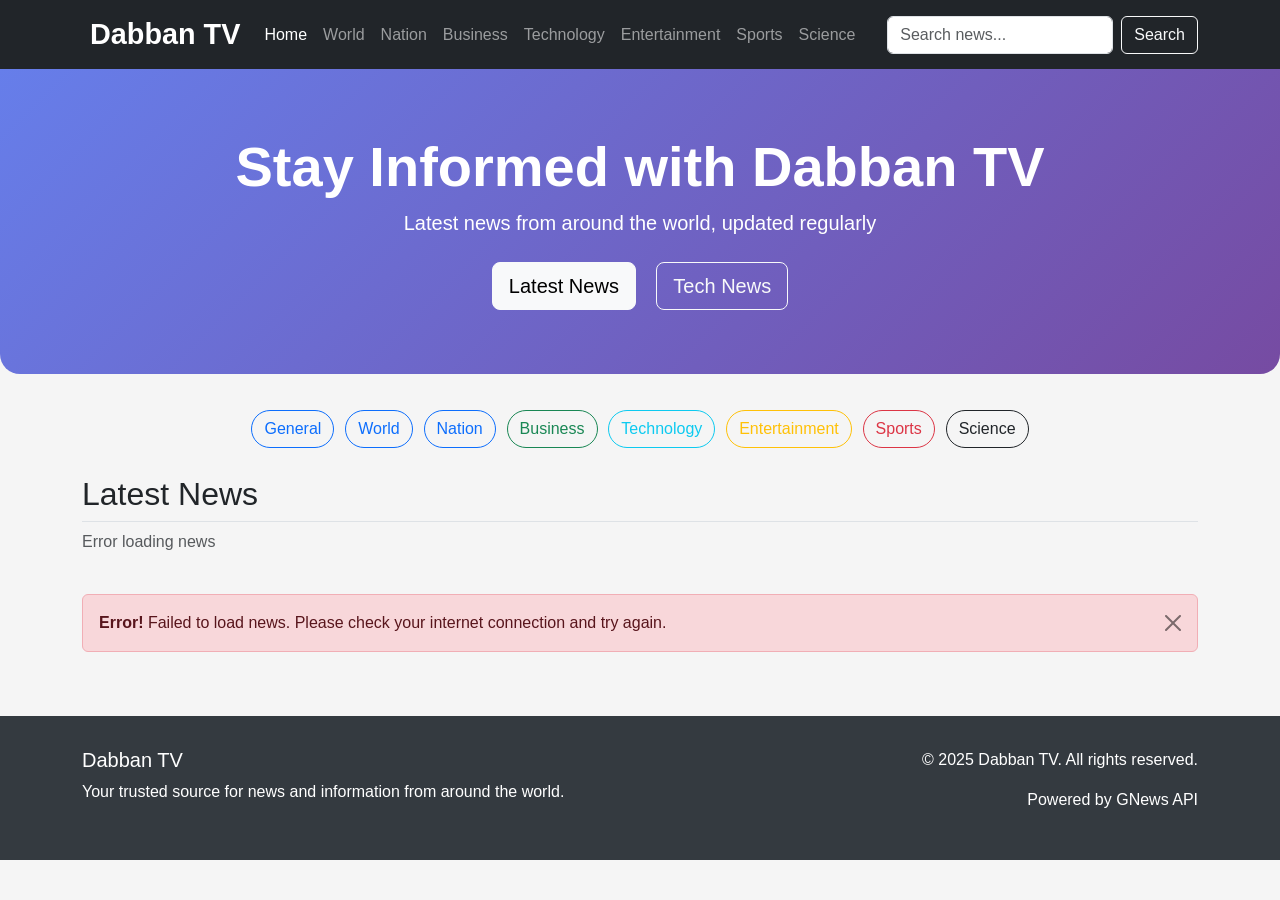
==== index.html @ dbf7e57e "index.html" ====
<!DOCTYPE html>
<html lang="en">
<head>
    <meta charset="UTF-8">
    <meta name="viewport" content="width=device-width, initial-scale=1.0">
    <title>Dabban TV - News Portal</title>
    <!-- Bootstrap 5 CSS -->
    <link href="https://cdn.jsdelivr.net/npm/bootstrap@5.3.0/dist/css/bootstrap.min.css" rel="stylesheet">
    <style>
        :root {
            --primary-color: #007bff;
            --secondary-color: #6c757d;
            --dark-color: #343a40;
            --light-color: #f8f9fa;
        }
        
        body {
            font-family: 'Segoe UI', Tahoma, Geneva, Verdana, sans-serif;
            background-color: #f5f5f5;
        }
        
        .navbar-brand {
            font-weight: bold;
            font-size: 1.8rem;
            color: #fff !important;
        }
        
        .hero-banner {
            background: linear-gradient(135deg, #667eea 0%, #764ba2 100%);
            color: white;
            padding: 4rem 0;
            margin-bottom: 2rem;
            border-radius: 0 0 20px 20px;
        }
        
        .news-card {
            transition: transform 0.3s, box-shadow 0.3s;
            border: none;
            border-radius: 10px;
            overflow: hidden;
            height: 100%;
        }
        
        .news-card:hover {
            transform: translateY(-5px);
            box-shadow: 0 10px 20px rgba(0,0,0,0.1);
        }
        
        .card-img-top {
            height: 200px;
            object-fit: cover;
        }
        
        .category-btn {
            margin: 0.2rem;
            border-radius: 20px;
        }
        
        .footer {
            background: var(--dark-color);
            color: white;
            padding: 2rem 0;
            margin-top: 3rem;
        }
        
        .loading-spinner {
            display: none;
        }
        
        .error-alert {
            display: none;
        }
        
        .search-box {
            max-width: 400px;
        }
        
        @media (max-width: 768px) {
            .hero-banner {
                padding: 2rem 0;
            }
            
            .search-box {
                max-width: 100%;
            }
        }
    </style>
</head>
<body>
    <!-- Navigation -->
    <nav class="navbar navbar-expand-lg navbar-dark bg-dark sticky-top">
        <div class="container">
            <a class="navbar-brand" href="#">
                <i class="bi bi-newspaper me-2"></i>Dabban TV
            </a>
            <button class="navbar-toggler" type="button" data-bs-toggle="collapse" data-bs-target="#navbarNav">
                <span class="navbar-toggler-icon"></span>
            </button>
            <div class="collapse navbar-collapse" id="navbarNav">
                <ul class="navbar-nav me-auto">
                    <li class="nav-item"><a class="nav-link active category-link" href="#" data-category="general">Home</a></li>
                    <li class="nav-item"><a class="nav-link category-link" href="#" data-category="world">World</a></li>
                    <li class="nav-item"><a class="nav-link category-link" href="#" data-category="nation">Nation</a></li>
                    <li class="nav-item"><a class="nav-link category-link" href="#" data-category="business">Business</a></li>
                    <li class="nav-item"><a class="nav-link category-link" href="#" data-category="technology">Technology</a></li>
                    <li class="nav-item"><a class="nav-link category-link" href="#" data-category="entertainment">Entertainment</a></li>
                    <li class="nav-item"><a class="nav-link category-link" href="#" data-category="sports">Sports</a></li>
                    <li class="nav-item"><a class="nav-link category-link" href="#" data-category="science">Science</a></li>
                </ul>
                <div class="d-flex search-box">
                    <input type="text" class="form-control me-2" id="searchInput" placeholder="Search news...">
                    <button class="btn btn-outline-light" id="searchBtn">Search</button>
                </div>
            </div>
        </div>
    </nav>

    <!-- Hero Banner -->
    <div class="hero-banner">
        <div class="container text-center">
            <h1 class="display-4 fw-bold">Stay Informed with Dabban TV</h1>
            <p class="lead">Latest news from around the world, updated regularly</p>
            <div class="mt-4">
                <button class="btn btn-light btn-lg mx-2 category-link" data-category="general">Latest News</button>
                <button class="btn btn-outline-light btn-lg mx-2 category-link" data-category="technology">Tech News</button>
            </div>
        </div>
    </div>

    <!-- Main Content -->
    <main class="container">
        <!-- Category Buttons -->
        <div class="my-4 text-center">
            <button class="btn btn-outline-primary category-btn category-link" data-category="general">General</button>
            <button class="btn btn-outline-primary category-btn category-link" data-category="world">World</button>
            <button class="btn btn-outline-primary category-btn category-link" data-category="nation">Nation</button>
            <button class="btn btn-outline-success category-btn category-link" data-category="business">Business</button>
            <button class="btn btn-outline-info category-btn category-link" data-category="technology">Technology</button>
            <button class="btn btn-outline-warning category-btn category-link" data-category="entertainment">Entertainment</button>
            <button class="btn btn-outline-danger category-btn category-link" data-category="sports">Sports</button>
            <button class="btn btn-outline-dark category-btn category-link" data-category="science">Science</button>
        </div>

        <!-- Current Category Title -->
        <div class="row mb-4">
            <div class="col">
                <h2 id="currentCategory" class="border-bottom pb-2">Latest News</h2>
                <p id="newsCount" class="text-muted">Loading news...</p>
            </div>
        </div>

        <!-- Loading Spinner -->
        <div id="loadingSpinner" class="text-center my-5">
            <div class="spinner-border text-primary" style="width: 3rem; height: 3rem;" role="status">
                <span class="visually-hidden">Loading...</span>
            </div>
            <p class="mt-2">Fetching latest news...</p>
        </div>

        <!-- Error Alert -->
        <div id="errorAlert" class="alert alert-danger alert-dismissible fade show d-none" role="alert">
            <strong>Error!</strong> <span id="errorMessage">Failed to load news. Please try again later.</span>
            <button type="button" class="btn-close" data-bs-dismiss="alert"></button>
        </div>

        <!-- News Articles Container -->
        <div id="newsContainer" class="row">
            <!-- News cards will be dynamically inserted here -->
        </div>

        <!-- No Results Message -->
        <div id="noResults" class="text-center my-5 d-none">
            <div class="alert alert-warning">
                <h4>No news articles found</h4>
                <p>Try a different category or search term</p>
            </div>
        </div>
    </main>

    <!-- Footer -->
    <footer class="footer">
        <div class="container">
            <div class="row">
                <div class="col-md-6">
                    <h5>Dabban TV</h5>
                    <p>Your trusted source for news and information from around the world.</p>
                </div>
                <div class="col-md-6 text-end">
                    <p>&copy; 2025 Dabban TV. All rights reserved.</p>
                    <p>Powered by GNews API</p>
                </div>
            </div>
        </div>
    </footer>

    <!-- JavaScript -->
    <script src="https://cdn.jsdelivr.net/npm/bootstrap@5.3.0/dist/js/bootstrap.bundle.min.js"></script>
    <script>
        // Get a FREE API key from https://gnews.io/ (100 requests per day free)
        // Replace with your own GNews API key
        const GNEWS_API_KEY = "17f0dc6bda230c29918be66bd7c80ac2"; // This is a sample key - get your own from gnews.io
        
        // API Configuration
        const API_CONFIG = {
            baseUrl: 'https://gnews.io/api/v4',
            endpoints: {
                topHeadlines: '/top-headlines',
                search: '/search'
            }
        };

        // DOM Elements
        const newsContainer = document.getElementById('newsContainer');
        const loadingSpinner = document.getElementById('loadingSpinner');
        const errorAlert = document.getElementById('errorAlert');
        const errorMessage = document.getElementById('errorMessage');
        const noResults = document.getElementById('noResults');
        const currentCategory = document.getElementById('currentCategory');
        const newsCount = document.getElementById('newsCount');
        const searchInput = document.getElementById('searchInput');
        const searchBtn = document.getElementById('searchBtn');
        
        // Current state
        let currentCategoryType = 'general';
        let currentSearchTerm = '';

        // Initialize the app
        document.addEventListener('DOMContentLoaded', function() {
            // Load initial news
            fetchNews('general', 'Latest News');
            
            // Setup category buttons
            document.querySelectorAll('.category-link').forEach(link => {
                link.addEventListener('click', function(e) {
                    e.preventDefault();
                    const category = this.getAttribute('data-category');
                    const categoryName = this.textContent;
                    
                    // Update active state
                    document.querySelectorAll('.category-link').forEach(l => l.classList.remove('active'));
                    this.classList.add('active');
                    
                    // Fetch news for category
                    fetchNews(category, categoryName + ' News');
                    currentCategoryType = category;
                    currentSearchTerm = '';
                    searchInput.value = '';
                });
            });
            
            // Setup search
            searchBtn.addEventListener('click', performSearch);
            searchInput.addEventListener('keypress', function(e) {
                if (e.key === 'Enter') {
                    performSearch();
                }
            });
        });

        // Fetch news from GNews API
        async function fetchNews(category, categoryDisplayName) {
            try {
                // Show loading, hide previous content
                showLoading();
                hideError();
                hideNoResults();
                clearNewsContainer();
                
                // Update UI
                currentCategory.textContent = categoryDisplayName;
                newsCount.textContent = 'Loading...';
                
                // Build API URL
                let apiUrl = '';
                if (currentSearchTerm) {
                    // Search mode
                    apiUrl = `${API_CONFIG.baseUrl}${API_CONFIG.endpoints.search}?q=${encodeURIComponent(currentSearchTerm)}&lang=en&max=20&apikey=${GNEWS_API_KEY}`;
                } else {
                    // Category mode
                    apiUrl = `${API_CONFIG.baseUrl}${API_CONFIG.endpoints.topHeadlines}?category=${category}&lang=en&max=20&apikey=${GNEWS_API_KEY}`;
                }
                
                console.log('Fetching from:', apiUrl);
                
                // Fetch data
                const response = await fetch(apiUrl);
                
                if (!response.ok) {
                    throw new Error(`HTTP error! Status: ${response.status}`);
                }
                
                const data = await response.json();
                
                // Hide loading
                hideLoading();
                
                // Check if we have articles
                if (data.articles && data.articles.length > 0) {
                    displayNews(data.articles);
                    newsCount.textContent = `Showing ${data.articles.length} news articles`;
                } else {
                    showNoResults();
                    newsCount.textContent = 'No articles found';
                }
                
            } catch (error) {
                console.error('Error fetching news:', error);
                hideLoading();
                showError('Failed to load news. Please check your internet connection and try again.');
                newsCount.textContent = 'Error loading news';
            }
        }

        // Display news articles
        function displayNews(articles) {
            clearNewsContainer();
            
            articles.forEach(article => {
                const articleCard = createNewsCard(article);
                newsContainer.appendChild(articleCard);
            });
        }

        // Create a news card element
        function createNewsCard(article) {
            // Create column
            const col = document.createElement('div');
            col.className = 'col-md-6 col-lg-4 mb-4';
            
            // Format date
            const publishedDate = article.publishedAt ? 
                new Date(article.publishedAt).toLocaleDateString('en-US', {
                    year: 'numeric',
                    month: 'short',
                    day: 'numeric',
                    hour: '2-digit',
                    minute: '2-digit'
                }) : 
                'Date not available';
            
            // Create card HTML
            col.innerHTML = `
                <div class="card news-card h-100">
                    ${article.image ? 
                        `<img src="${article.image}" class="card-img-top" alt="${article.title}" onerror="this.src='https://via.placeholder.com/400x200/cccccc/969696?text=No+Image'">` :
                        `<div class="card-img-top bg-secondary d-flex align-items-center justify-content-center" style="height: 200px;">
                            <span class="text-white">No Image Available</span>
                        </div>`
                    }
                    <div class="card-body d-flex flex-column">
                        <h5 class="card-title">${article.title || 'No Title'}</h5>
                        <p class="card-text flex-grow-1">${article.description || 'No description available.'}</p>
                        <div class="mt-auto">
                            <p class="text-muted"><small>${publishedDate}</small></p>
                            <p class="text-muted"><small>Source: ${article.source?.name || 'Unknown'}</small></p>
                            <a href="${article.url || '#'}" target="_blank" class="btn btn-primary w-100">Read Full Article</a>
                        </div>
                    </div>
                </div>
            `;
            
            return col;
        }

        // Search function
        function performSearch() {
            const searchTerm = searchInput.value.trim();
            
            if (searchTerm) {
                currentSearchTerm = searchTerm;
                currentCategoryType = 'search';
                fetchNews('general', `Search Results: "${searchTerm}"`);
            } else {
                // If search is empty, go back to current category
                currentSearchTerm = '';
                fetchNews(currentCategoryType, getCategoryName(currentCategoryType));
            }
        }

        // Helper function to get category display name
        function getCategoryName(category) {
            const categoryNames = {
                'general': 'Latest News',
                'world': 'World News',
                'nation': 'National News',
                'business': 'Business News',
                'technology': 'Technology News',
                'entertainment': 'Entertainment News',
                'sports': 'Sports News',
                'science': 'Science News'
            };
            
            return categoryNames[category] || category.charAt(0).toUpperCase() + category.slice(1) + ' News';
        }

        // UI Helper Functions
        function showLoading() {
            loadingSpinner.style.display = 'block';
            newsContainer.style.opacity = '0.5';
        }

        function hideLoading() {
            loadingSpinner.style.display = 'none';
            newsContainer.style.opacity = '1';
        }

        function showError(message) {
            errorMessage.textContent = message;
            errorAlert.classList.remove('d-none');
        }

        function hideError() {
            errorAlert.classList.add('d-none');
        }

        function showNoResults() {
            noResults.classList.remove('d-none');
        }

        function hideNoResults() {
            noResults.classList.add('d-none');
        }

        function clearNewsContainer() {
            newsContainer.innerHTML = '';
        }

        // Add image error handling globally
        document.addEventListener('error', function(e) {
            if (e.target.tagName === 'IMG' && e.target.classList.contains('card-img-top')) {
                e.target.src = 'https://via.placeholder.com/400x200/cccccc/969696?text=Image+Not+Available';
            }
        }, true);
    </script>
</body>
</html>
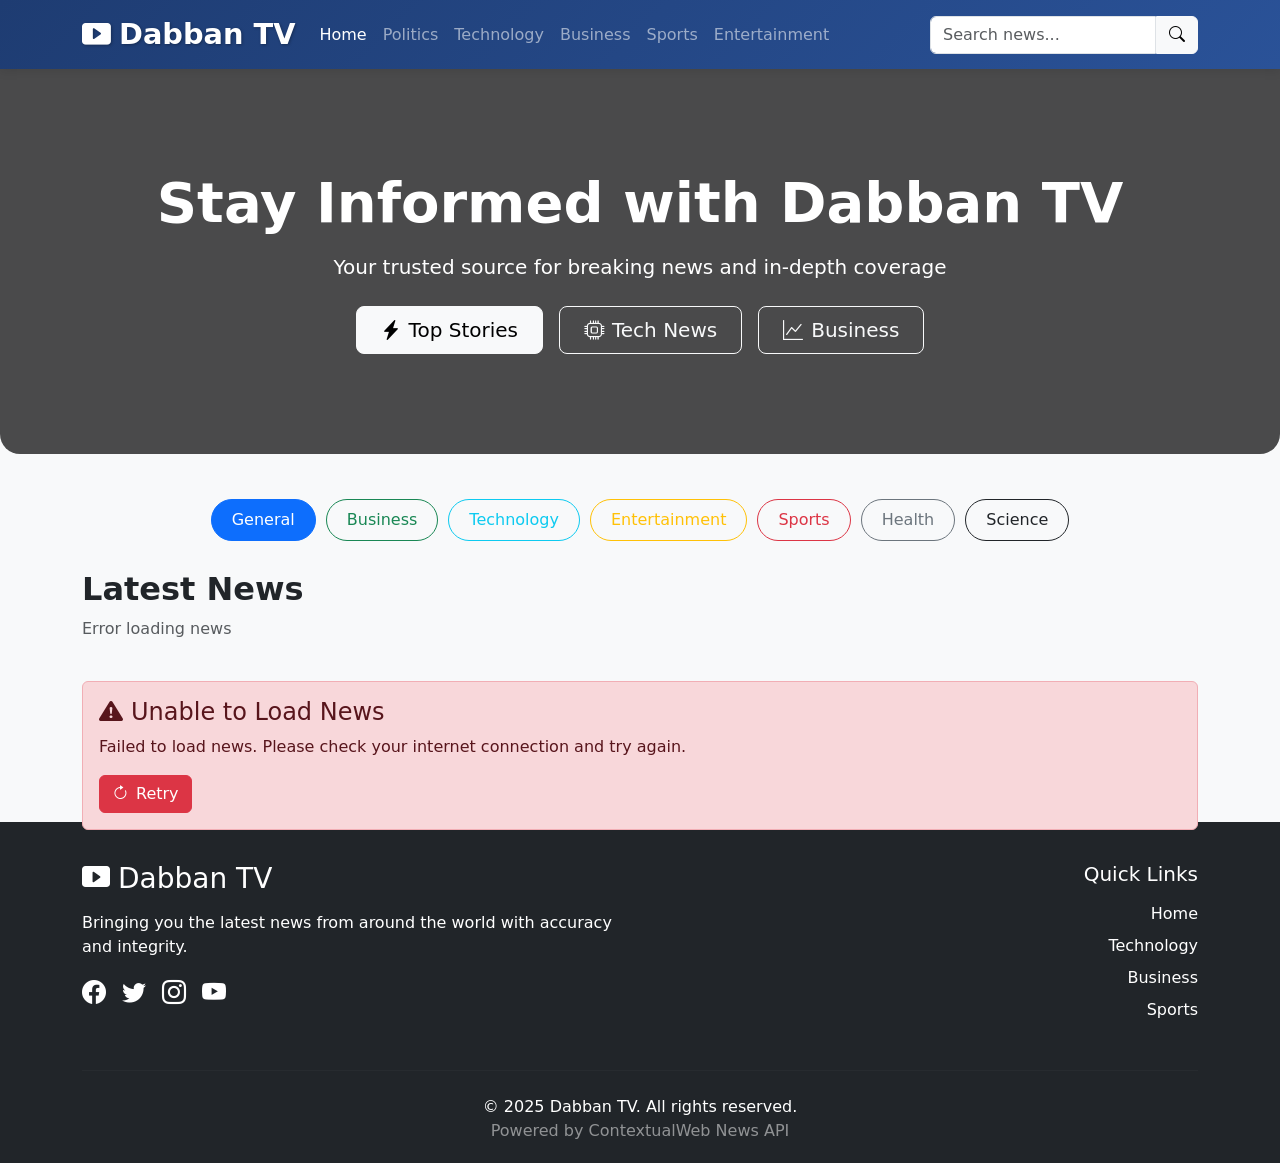
==== commit 8701b4a8: "index.html" ====
--- a/index.html
+++ b/index.html
@@ -6,173 +6,261 @@
     <title>Dabban TV - News Portal</title>
     <!-- Bootstrap 5 CSS -->
     <link href="https://cdn.jsdelivr.net/npm/bootstrap@5.3.0/dist/css/bootstrap.min.css" rel="stylesheet">
+    <!-- Bootstrap Icons -->
+    <link rel="stylesheet" href="https://cdn.jsdelivr.net/npm/bootstrap-icons@1.10.0/font/bootstrap-icons.css">
     <style>
         :root {
-            --primary-color: #007bff;
-            --secondary-color: #6c757d;
-            --dark-color: #343a40;
-            --light-color: #f8f9fa;
+            --primary: #0d6efd;
+            --secondary: #6c757d;
+            --success: #198754;
+            --danger: #dc3545;
+            --warning: #ffc107;
+            --info: #0dcaf0;
         }
         
         body {
-            font-family: 'Segoe UI', Tahoma, Geneva, Verdana, sans-serif;
-            background-color: #f5f5f5;
+            font-family: 'Segoe UI', system-ui, -apple-system, sans-serif;
+            background-color: #f8f9fa;
+            min-height: 100vh;
+            display: flex;
+            flex-direction: column;
+        }
+        
+        .navbar {
+            box-shadow: 0 2px 10px rgba(0,0,0,0.1);
+            background: linear-gradient(135deg, #1e3c72 0%, #2a5298 100%);
         }
         
         .navbar-brand {
-            font-weight: bold;
+            font-weight: 800;
             font-size: 1.8rem;
-            color: #fff !important;
-        }
-        
-        .hero-banner {
-            background: linear-gradient(135deg, #667eea 0%, #764ba2 100%);
+            color: white !important;
+            text-shadow: 1px 1px 3px rgba(0,0,0,0.3);
+        }
+        
+        .hero-section {
+            background: linear-gradient(rgba(0,0,0,0.7), rgba(0,0,0,0.7)), 
+                        url('https://images.unsplash.com/photo-1588681664899-f142ff2dc9b1?ixlib=rb-4.0.3&auto=format&fit=crop&w=1600&q=80');
+            background-size: cover;
+            background-position: center;
             color: white;
-            padding: 4rem 0;
-            margin-bottom: 2rem;
+            padding: 100px 0;
+            margin-bottom: 40px;
             border-radius: 0 0 20px 20px;
         }
         
         .news-card {
-            transition: transform 0.3s, box-shadow 0.3s;
             border: none;
-            border-radius: 10px;
+            border-radius: 12px;
             overflow: hidden;
+            transition: all 0.3s ease;
+            box-shadow: 0 4px 6px rgba(0,0,0,0.1);
             height: 100%;
+            background: white;
         }
         
         .news-card:hover {
-            transform: translateY(-5px);
-            box-shadow: 0 10px 20px rgba(0,0,0,0.1);
+            transform: translateY(-8px);
+            box-shadow: 0 12px 20px rgba(0,0,0,0.15);
+        }
+        
+        .card-img-container {
+            height: 220px;
+            overflow: hidden;
+            background: #f1f3f4;
         }
         
         .card-img-top {
-            height: 200px;
+            width: 100%;
+            height: 100%;
             object-fit: cover;
+            transition: transform 0.5s ease;
+        }
+        
+        .news-card:hover .card-img-top {
+            transform: scale(1.05);
+        }
+        
+        .category-badge {
+            position: absolute;
+            top: 15px;
+            left: 15px;
+            background: var(--primary);
+            color: white;
+            padding: 5px 12px;
+            border-radius: 20px;
+            font-size: 0.8rem;
+            font-weight: 600;
+            z-index: 2;
         }
         
         .category-btn {
-            margin: 0.2rem;
-            border-radius: 20px;
+            border-radius: 25px;
+            padding: 8px 20px;
+            margin: 5px;
+            transition: all 0.3s;
+            font-weight: 500;
+        }
+        
+        .category-btn:hover {
+            transform: translateY(-2px);
+        }
+        
+        .category-btn.active {
+            background: var(--primary) !important;
+            color: white !important;
+            border-color: var(--primary) !important;
+        }
+        
+        .news-source {
+            font-size: 0.85rem;
+            color: var(--secondary);
+            font-weight: 500;
+        }
+        
+        .news-date {
+            font-size: 0.85rem;
+            color: var(--secondary);
+        }
+        
+        .loading-container {
+            min-height: 300px;
+            display: flex;
+            align-items: center;
+            justify-content: center;
         }
         
         .footer {
-            background: var(--dark-color);
+            background: #212529;
             color: white;
-            padding: 2rem 0;
-            margin-top: 3rem;
-        }
-        
-        .loading-spinner {
-            display: none;
-        }
-        
-        .error-alert {
-            display: none;
+            margin-top: auto;
+            padding: 40px 0 20px;
         }
         
         .search-box {
-            max-width: 400px;
+            position: relative;
+        }
+        
+        .search-btn {
+            border-radius: 0 5px 5px 0;
         }
         
         @media (max-width: 768px) {
-            .hero-banner {
-                padding: 2rem 0;
+            .hero-section {
+                padding: 60px 0;
             }
             
-            .search-box {
-                max-width: 100%;
+            .navbar-brand {
+                font-size: 1.5rem;
             }
         }
     </style>
 </head>
 <body>
     <!-- Navigation -->
-    <nav class="navbar navbar-expand-lg navbar-dark bg-dark sticky-top">
+    <nav class="navbar navbar-expand-lg navbar-dark">
         <div class="container">
             <a class="navbar-brand" href="#">
-                <i class="bi bi-newspaper me-2"></i>Dabban TV
+                <i class="bi bi-play-btn-fill me-2"></i>Dabban TV
             </a>
-            <button class="navbar-toggler" type="button" data-bs-toggle="collapse" data-bs-target="#navbarNav">
+            <button class="navbar-toggler" type="button" data-bs-toggle="collapse" data-bs-target="#navbarContent">
                 <span class="navbar-toggler-icon"></span>
             </button>
-            <div class="collapse navbar-collapse" id="navbarNav">
-                <ul class="navbar-nav me-auto">
-                    <li class="nav-item"><a class="nav-link active category-link" href="#" data-category="general">Home</a></li>
-                    <li class="nav-item"><a class="nav-link category-link" href="#" data-category="world">World</a></li>
-                    <li class="nav-item"><a class="nav-link category-link" href="#" data-category="nation">Nation</a></li>
-                    <li class="nav-item"><a class="nav-link category-link" href="#" data-category="business">Business</a></li>
-                    <li class="nav-item"><a class="nav-link category-link" href="#" data-category="technology">Technology</a></li>
-                    <li class="nav-item"><a class="nav-link category-link" href="#" data-category="entertainment">Entertainment</a></li>
-                    <li class="nav-item"><a class="nav-link category-link" href="#" data-category="sports">Sports</a></li>
-                    <li class="nav-item"><a class="nav-link category-link" href="#" data-category="science">Science</a></li>
+            <div class="collapse navbar-collapse" id="navbarContent">
+                <ul class="navbar-nav me-auto mb-2 mb-lg-0">
+                    <li class="nav-item"><a class="nav-link active category-nav" href="#" data-category="general">Home</a></li>
+                    <li class="nav-item"><a class="nav-link category-nav" href="#" data-category="politics">Politics</a></li>
+                    <li class="nav-item"><a class="nav-link category-nav" href="#" data-category="technology">Technology</a></li>
+                    <li class="nav-item"><a class="nav-link category-nav" href="#" data-category="business">Business</a></li>
+                    <li class="nav-item"><a class="nav-link category-nav" href="#" data-category="sports">Sports</a></li>
+                    <li class="nav-item"><a class="nav-link category-nav" href="#" data-category="entertainment">Entertainment</a></li>
                 </ul>
                 <div class="d-flex search-box">
-                    <input type="text" class="form-control me-2" id="searchInput" placeholder="Search news...">
-                    <button class="btn btn-outline-light" id="searchBtn">Search</button>
+                    <input type="text" class="form-control rounded-0 rounded-start" id="searchInput" placeholder="Search news...">
+                    <button class="btn btn-light rounded-0 rounded-end" id="searchBtn">
+                        <i class="bi bi-search"></i>
+                    </button>
                 </div>
             </div>
         </div>
     </nav>
 
-    <!-- Hero Banner -->
-    <div class="hero-banner">
+    <!-- Hero Section -->
+    <div class="hero-section">
         <div class="container text-center">
-            <h1 class="display-4 fw-bold">Stay Informed with Dabban TV</h1>
-            <p class="lead">Latest news from around the world, updated regularly</p>
-            <div class="mt-4">
-                <button class="btn btn-light btn-lg mx-2 category-link" data-category="general">Latest News</button>
-                <button class="btn btn-outline-light btn-lg mx-2 category-link" data-category="technology">Tech News</button>
+            <h1 class="display-4 fw-bold mb-3">Stay Informed with Dabban TV</h1>
+            <p class="lead mb-4">Your trusted source for breaking news and in-depth coverage</p>
+            <div class="d-flex flex-wrap justify-content-center gap-3">
+                <button class="btn btn-light btn-lg px-4 category-nav" data-category="general">
+                    <i class="bi bi-lightning-charge-fill me-2"></i>Top Stories
+                </button>
+                <button class="btn btn-outline-light btn-lg px-4 category-nav" data-category="technology">
+                    <i class="bi bi-cpu me-2"></i>Tech News
+                </button>
+                <button class="btn btn-outline-light btn-lg px-4 category-nav" data-category="business">
+                    <i class="bi bi-graph-up me-2"></i>Business
+                </button>
             </div>
         </div>
     </div>
 
     <!-- Main Content -->
-    <main class="container">
-        <!-- Category Buttons -->
-        <div class="my-4 text-center">
-            <button class="btn btn-outline-primary category-btn category-link" data-category="general">General</button>
-            <button class="btn btn-outline-primary category-btn category-link" data-category="world">World</button>
-            <button class="btn btn-outline-primary category-btn category-link" data-category="nation">Nation</button>
-            <button class="btn btn-outline-success category-btn category-link" data-category="business">Business</button>
-            <button class="btn btn-outline-info category-btn category-link" data-category="technology">Technology</button>
-            <button class="btn btn-outline-warning category-btn category-link" data-category="entertainment">Entertainment</button>
-            <button class="btn btn-outline-danger category-btn category-link" data-category="sports">Sports</button>
-            <button class="btn btn-outline-dark category-btn category-link" data-category="science">Science</button>
-        </div>
-
-        <!-- Current Category Title -->
+    <main class="container flex-grow-1">
+        <!-- Category Filter -->
         <div class="row mb-4">
-            <div class="col">
-                <h2 id="currentCategory" class="border-bottom pb-2">Latest News</h2>
-                <p id="newsCount" class="text-muted">Loading news...</p>
-            </div>
-        </div>
-
-        <!-- Loading Spinner -->
-        <div id="loadingSpinner" class="text-center my-5">
-            <div class="spinner-border text-primary" style="width: 3rem; height: 3rem;" role="status">
-                <span class="visually-hidden">Loading...</span>
-            </div>
-            <p class="mt-2">Fetching latest news...</p>
-        </div>
-
-        <!-- Error Alert -->
-        <div id="errorAlert" class="alert alert-danger alert-dismissible fade show d-none" role="alert">
-            <strong>Error!</strong> <span id="errorMessage">Failed to load news. Please try again later.</span>
-            <button type="button" class="btn-close" data-bs-dismiss="alert"></button>
-        </div>
-
-        <!-- News Articles Container -->
-        <div id="newsContainer" class="row">
-            <!-- News cards will be dynamically inserted here -->
-        </div>
-
-        <!-- No Results Message -->
-        <div id="noResults" class="text-center my-5 d-none">
-            <div class="alert alert-warning">
-                <h4>No news articles found</h4>
-                <p>Try a different category or search term</p>
+            <div class="col-12">
+                <div class="d-flex flex-wrap justify-content-center">
+                    <button class="btn btn-outline-primary category-btn category-nav active" data-category="general">General</button>
+                    <button class="btn btn-outline-success category-btn category-nav" data-category="business">Business</button>
+                    <button class="btn btn-outline-info category-btn category-nav" data-category="technology">Technology</button>
+                    <button class="btn btn-outline-warning category-btn category-nav" data-category="entertainment">Entertainment</button>
+                    <button class="btn btn-outline-danger category-btn category-nav" data-category="sports">Sports</button>
+                    <button class="btn btn-outline-secondary category-btn category-nav" data-category="health">Health</button>
+                    <button class="btn btn-outline-dark category-btn category-nav" data-category="science">Science</button>
+                </div>
+            </div>
+        </div>
+
+        <!-- Page Title -->
+        <div class="row mb-4">
+            <div class="col-12">
+                <h2 id="pageTitle" class="fw-bold">Latest News</h2>
+                <p id="resultsCount" class="text-muted">Loading latest news...</p>
+            </div>
+        </div>
+
+        <!-- Loading State -->
+        <div id="loadingState" class="loading-container">
+            <div class="text-center">
+                <div class="spinner-border text-primary" style="width: 3rem; height: 3rem;" role="status">
+                    <span class="visually-hidden">Loading...</span>
+                </div>
+                <p class="mt-3 text-muted">Fetching latest news articles...</p>
+            </div>
+        </div>
+
+        <!-- Error State -->
+        <div id="errorState" class="alert alert-danger d-none" role="alert">
+            <h4 class="alert-heading">
+                <i class="bi bi-exclamation-triangle-fill me-2"></i>Unable to Load News
+            </h4>
+            <p id="errorMessage">There was an error loading the news. Please try again later.</p>
+            <button id="retryBtn" class="btn btn-danger">
+                <i class="bi bi-arrow-clockwise me-2"></i>Retry
+            </button>
+        </div>
+
+        <!-- News Grid -->
+        <div id="newsGrid" class="row row-cols-1 row-cols-md-2 row-cols-lg-3 g-4">
+            <!-- News cards will be inserted here -->
+        </div>
+
+        <!-- No Results -->
+        <div id="noResults" class="text-center py-5 d-none">
+            <div class="py-5">
+                <i class="bi bi-newspaper" style="font-size: 4rem; color: #6c757d;"></i>
+                <h3 class="mt-3">No News Found</h3>
+                <p class="text-muted">Try a different category or search term</p>
             </div>
         </div>
     </main>
@@ -181,14 +269,32 @@
     <footer class="footer">
         <div class="container">
             <div class="row">
-                <div class="col-md-6">
-                    <h5>Dabban TV</h5>
-                    <p>Your trusted source for news and information from around the world.</p>
+                <div class="col-md-6 mb-4">
+                    <h3 class="mb-3">
+                        <i class="bi bi-play-btn-fill me-2"></i>Dabban TV
+                    </h3>
+                    <p class="mb-3">Bringing you the latest news from around the world with accuracy and integrity.</p>
+                    <div class="d-flex gap-3">
+                        <a href="#" class="text-white"><i class="bi bi-facebook" style="font-size: 1.5rem;"></i></a>
+                        <a href="#" class="text-white"><i class="bi bi-twitter" style="font-size: 1.5rem;"></i></a>
+                        <a href="#" class="text-white"><i class="bi bi-instagram" style="font-size: 1.5rem;"></i></a>
+                        <a href="#" class="text-white"><i class="bi bi-youtube" style="font-size: 1.5rem;"></i></a>
+                    </div>
                 </div>
-                <div class="col-md-6 text-end">
-                    <p>&copy; 2025 Dabban TV. All rights reserved.</p>
-                    <p>Powered by GNews API</p>
+                <div class="col-md-6 text-md-end">
+                    <h5 class="mb-3">Quick Links</h5>
+                    <ul class="list-unstyled">
+                        <li><a href="#" class="text-white text-decoration-none mb-2 d-inline-block category-nav" data-category="general">Home</a></li>
+                        <li><a href="#" class="text-white text-decoration-none mb-2 d-inline-block category-nav" data-category="technology">Technology</a></li>
+                        <li><a href="#" class="text-white text-decoration-none mb-2 d-inline-block category-nav" data-category="business">Business</a></li>
+                        <li><a href="#" class="text-white text-decoration-none mb-2 d-inline-block category-nav" data-category="sports">Sports</a></li>
+                    </ul>
                 </div>
+            </div>
+            <hr class="my-4" style="border-color: rgba(255,255,255,0.1);">
+            <div class="text-center">
+                <p class="mb-0">&copy; 2025 Dabban TV. All rights reserved.</p>
+                <p class="mb-0 text-white-50">Powered by ContextualWeb News API</p>
             </div>
         </div>
     </footer>
@@ -196,164 +302,236 @@
     <!-- JavaScript -->
     <script src="https://cdn.jsdelivr.net/npm/bootstrap@5.3.0/dist/js/bootstrap.bundle.min.js"></script>
     <script>
-        // Get a FREE API key from https://gnews.io/ (100 requests per day free)
-        // Replace with your own GNews API key
-        const GNEWS_API_KEY = "17f0dc6bda230c29918be66bd7c80ac2"; // This is a sample key - get your own from gnews.io
-        
-        // API Configuration
+        // ContextualWeb News API Configuration
+        const CONTEXTUAL_API_KEY = "8YBFBVEFZNrtufeGTnGuMduS";
+        
+        // Use the CORRECT endpoint for ContextualWeb API
         const API_CONFIG = {
-            baseUrl: 'https://gnews.io/api/v4',
-            endpoints: {
-                topHeadlines: '/top-headlines',
-                search: '/search'
+            baseUrl: 'https://contextualwebsearch-websearch-v1.p.rapidapi.com/api/search/NewsSearchAPI',
+            headers: {
+                'X-RapidAPI-Key': CONTEXTUAL_API_KEY,
+                'X-RapidAPI-Host': 'contextualwebsearch-websearch-v1.p.rapidapi.com'
+            },
+            params: {
+                pageNumber: '1',
+                pageSize: '30',
+                autoCorrect: 'true',
+                safeSearch: 'false'
             }
         };
 
         // DOM Elements
-        const newsContainer = document.getElementById('newsContainer');
-        const loadingSpinner = document.getElementById('loadingSpinner');
-        const errorAlert = document.getElementById('errorAlert');
+        const newsGrid = document.getElementById('newsGrid');
+        const loadingState = document.getElementById('loadingState');
+        const errorState = document.getElementById('errorState');
         const errorMessage = document.getElementById('errorMessage');
         const noResults = document.getElementById('noResults');
-        const currentCategory = document.getElementById('currentCategory');
-        const newsCount = document.getElementById('newsCount');
+        const pageTitle = document.getElementById('pageTitle');
+        const resultsCount = document.getElementById('resultsCount');
         const searchInput = document.getElementById('searchInput');
         const searchBtn = document.getElementById('searchBtn');
-        
-        // Current state
-        let currentCategoryType = 'general';
-        let currentSearchTerm = '';
-
-        // Initialize the app
+        const retryBtn = document.getElementById('retryBtn');
+        
+        // State management
+        let currentCategory = 'general';
+        let currentSearch = '';
+        let isLoading = false;
+
+        // Initialize the application
         document.addEventListener('DOMContentLoaded', function() {
             // Load initial news
-            fetchNews('general', 'Latest News');
-            
-            // Setup category buttons
-            document.querySelectorAll('.category-link').forEach(link => {
-                link.addEventListener('click', function(e) {
+            loadNews('general', 'Latest News');
+            
+            // Setup category navigation
+            document.querySelectorAll('.category-nav').forEach(nav => {
+                nav.addEventListener('click', function(e) {
                     e.preventDefault();
                     const category = this.getAttribute('data-category');
-                    const categoryName = this.textContent;
+                    const categoryName = this.textContent.trim();
                     
-                    // Update active state
-                    document.querySelectorAll('.category-link').forEach(l => l.classList.remove('active'));
+                    // Update active states
+                    document.querySelectorAll('.category-nav').forEach(n => n.classList.remove('active'));
+                    document.querySelectorAll('.category-btn').forEach(btn => btn.classList.remove('active'));
                     this.classList.add('active');
                     
-                    // Fetch news for category
-                    fetchNews(category, categoryName + ' News');
-                    currentCategoryType = category;
-                    currentSearchTerm = '';
+                    // Load news for category
+                    currentCategory = category;
+                    currentSearch = '';
                     searchInput.value = '';
+                    loadNews(category, getCategoryDisplayName(category));
                 });
             });
             
             // Setup search
-            searchBtn.addEventListener('click', performSearch);
+            searchBtn.addEventListener('click', handleSearch);
             searchInput.addEventListener('keypress', function(e) {
                 if (e.key === 'Enter') {
-                    performSearch();
+                    handleSearch();
+                }
+            });
+            
+            // Setup retry button
+            retryBtn.addEventListener('click', function() {
+                if (currentSearch) {
+                    loadSearchResults(currentSearch);
+                } else {
+                    loadNews(currentCategory, getCategoryDisplayName(currentCategory));
                 }
             });
         });
 
-        // Fetch news from GNews API
-        async function fetchNews(category, categoryDisplayName) {
+        // Load news from ContextualWeb API
+        async function loadNews(category, displayName) {
             try {
-                // Show loading, hide previous content
+                if (isLoading) return;
+                
+                isLoading = true;
                 showLoading();
                 hideError();
                 hideNoResults();
-                clearNewsContainer();
+                clearNewsGrid();
                 
                 // Update UI
-                currentCategory.textContent = categoryDisplayName;
-                newsCount.textContent = 'Loading...';
-                
-                // Build API URL
-                let apiUrl = '';
-                if (currentSearchTerm) {
-                    // Search mode
-                    apiUrl = `${API_CONFIG.baseUrl}${API_CONFIG.endpoints.search}?q=${encodeURIComponent(currentSearchTerm)}&lang=en&max=20&apikey=${GNEWS_API_KEY}`;
+                pageTitle.textContent = displayName;
+                resultsCount.textContent = 'Loading news...';
+                
+                // Build API parameters based on category
+                let query = getCategoryQuery(category);
+                let url = buildApiUrl(query);
+                
+                console.log('Fetching from URL:', url);
+                
+                // Fetch from ContextualWeb API
+                const response = await fetch(url, {
+                    method: 'GET',
+                    headers: API_CONFIG.headers
+                });
+                
+                if (!response.ok) {
+                    throw new Error(`API Error: ${response.status} - ${response.statusText}`);
+                }
+                
+                const data = await response.json();
+                
+                // Check if we have valid data
+                if (data && data.value && Array.isArray(data.value)) {
+                    displayNewsArticles(data.value);
+                    resultsCount.textContent = `Found ${data.value.length} news articles`;
                 } else {
-                    // Category mode
-                    apiUrl = `${API_CONFIG.baseUrl}${API_CONFIG.endpoints.topHeadlines}?category=${category}&lang=en&max=20&apikey=${GNEWS_API_KEY}`;
+                    throw new Error('Invalid response format from API');
                 }
                 
-                console.log('Fetching from:', apiUrl);
-                
-                // Fetch data
-                const response = await fetch(apiUrl);
-                
-                if (!response.ok) {
-                    throw new Error(`HTTP error! Status: ${response.status}`);
-                }
-                
-                const data = await response.json();
-                
-                // Hide loading
+            } catch (error) {
+                console.error('Error loading news:', error);
+                showError('Failed to load news. Please check your internet connection and try again.');
+                resultsCount.textContent = 'Error loading news';
+            } finally {
+                isLoading = false;
                 hideLoading();
-                
-                // Check if we have articles
-                if (data.articles && data.articles.length > 0) {
-                    displayNews(data.articles);
-                    newsCount.textContent = `Showing ${data.articles.length} news articles`;
-                } else {
-                    showNoResults();
-                    newsCount.textContent = 'No articles found';
-                }
-                
-            } catch (error) {
-                console.error('Error fetching news:', error);
-                hideLoading();
-                showError('Failed to load news. Please check your internet connection and try again.');
-                newsCount.textContent = 'Error loading news';
             }
         }
 
+        // Build API URL
+        function buildApiUrl(query) {
+            const params = new URLSearchParams({
+                ...API_CONFIG.params,
+                q: query
+            });
+            
+            return `${API_CONFIG.baseUrl}?${params.toString()}`;
+        }
+
+        // Get query based on category
+        function getCategoryQuery(category) {
+            const queries = {
+                'general': 'news',
+                'politics': 'politics news',
+                'technology': 'technology news',
+                'business': 'business news',
+                'sports': 'sports news',
+                'entertainment': 'entertainment news',
+                'health': 'health news',
+                'science': 'science news'
+            };
+            
+            return queries[category] || 'news';
+        }
+
+        // Get display name for category
+        function getCategoryDisplayName(category) {
+            const names = {
+                'general': 'Latest News',
+                'politics': 'Politics News',
+                'technology': 'Technology News',
+                'business': 'Business News',
+                'sports': 'Sports News',
+                'entertainment': 'Entertainment News',
+                'health': 'Health News',
+                'science': 'Science News'
+            };
+            
+            return names[category] || 'News';
+        }
+
         // Display news articles
-        function displayNews(articles) {
-            clearNewsContainer();
+        function displayNewsArticles(articles) {
+            clearNewsGrid();
+            
+            if (!articles || articles.length === 0) {
+                showNoResults();
+                return;
+            }
             
             articles.forEach(article => {
-                const articleCard = createNewsCard(article);
-                newsContainer.appendChild(articleCard);
+                const newsCard = createNewsCard(article);
+                newsGrid.appendChild(newsCard);
             });
         }
 
         // Create a news card element
         function createNewsCard(article) {
-            // Create column
             const col = document.createElement('div');
-            col.className = 'col-md-6 col-lg-4 mb-4';
+            col.className = 'col';
             
             // Format date
-            const publishedDate = article.publishedAt ? 
-                new Date(article.publishedAt).toLocaleDateString('en-US', {
+            const publishedDate = article.datePublished ? 
+                new Date(article.datePublished).toLocaleDateString('en-US', {
                     year: 'numeric',
                     month: 'short',
-                    day: 'numeric',
-                    hour: '2-digit',
-                    minute: '2-digit'
-                }) : 
-                'Date not available';
-            
-            // Create card HTML
+                    day: 'numeric'
+                }) : 'Recent';
+            
+            // Get image URL
+            const imageUrl = article.image?.url || 
+                           'https://images.unsplash.com/photo-1588681664899-f142ff2dc9b1?ixlib=rb-4.0.3&auto=format&fit=crop&w=400&q=80';
+            
             col.innerHTML = `
                 <div class="card news-card h-100">
-                    ${article.image ? 
-                        `<img src="${article.image}" class="card-img-top" alt="${article.title}" onerror="this.src='https://via.placeholder.com/400x200/cccccc/969696?text=No+Image'">` :
-                        `<div class="card-img-top bg-secondary d-flex align-items-center justify-content-center" style="height: 200px;">
-                            <span class="text-white">No Image Available</span>
-                        </div>`
-                    }
+                    <div class="card-img-container position-relative">
+                        <img src="${imageUrl}" 
+                             class="card-img-top" 
+                             alt="${article.title}"
+                             onerror="this.onerror=null; this.src='https://images.unsplash.com/photo-1588681664899-f142ff2dc9b1?ixlib=rb-4.0.3&auto=format&fit=crop&w=400&q=80'">
+                    </div>
                     <div class="card-body d-flex flex-column">
-                        <h5 class="card-title">${article.title || 'No Title'}</h5>
+                        <h5 class="card-title fw-bold">${article.title || 'No Title Available'}</h5>
                         <p class="card-text flex-grow-1">${article.description || 'No description available.'}</p>
                         <div class="mt-auto">
-                            <p class="text-muted"><small>${publishedDate}</small></p>
-                            <p class="text-muted"><small>Source: ${article.source?.name || 'Unknown'}</small></p>
-                            <a href="${article.url || '#'}" target="_blank" class="btn btn-primary w-100">Read Full Article</a>
+                            <div class="d-flex justify-content-between align-items-center mb-2">
+                                <span class="news-source">
+                                    <i class="bi bi-newspaper me-1"></i>
+                                    ${article.provider?.name || 'Unknown Source'}
+                                </span>
+                                <span class="news-date">
+                                    <i class="bi bi-calendar me-1"></i>
+                                    ${publishedDate}
+                                </span>
+                            </div>
+                            <a href="${article.url || '#'}" 
+                               target="_blank" 
+                               class="btn btn-primary w-100">
+                                <i class="bi bi-arrow-right-circle me-2"></i>Read Full Story
+                            </a>
                         </div>
                     </div>
                 </div>
@@ -362,55 +540,80 @@
             return col;
         }
 
-        // Search function
-        function performSearch() {
+        // Handle search
+        function handleSearch() {
             const searchTerm = searchInput.value.trim();
             
             if (searchTerm) {
-                currentSearchTerm = searchTerm;
-                currentCategoryType = 'search';
-                fetchNews('general', `Search Results: "${searchTerm}"`);
+                currentSearch = searchTerm;
+                loadSearchResults(searchTerm);
             } else {
-                // If search is empty, go back to current category
-                currentSearchTerm = '';
-                fetchNews(currentCategoryType, getCategoryName(currentCategoryType));
+                // If search is empty, revert to current category
+                currentSearch = '';
+                loadNews(currentCategory, getCategoryDisplayName(currentCategory));
             }
         }
 
-        // Helper function to get category display name
-        function getCategoryName(category) {
-            const categoryNames = {
-                'general': 'Latest News',
-                'world': 'World News',
-                'nation': 'National News',
-                'business': 'Business News',
-                'technology': 'Technology News',
-                'entertainment': 'Entertainment News',
-                'sports': 'Sports News',
-                'science': 'Science News'
-            };
-            
-            return categoryNames[category] || category.charAt(0).toUpperCase() + category.slice(1) + ' News';
+        // Load search results
+        async function loadSearchResults(query) {
+            try {
+                isLoading = true;
+                showLoading();
+                hideError();
+                hideNoResults();
+                clearNewsGrid();
+                
+                pageTitle.textContent = `Search: "${query}"`;
+                resultsCount.textContent = 'Searching...';
+                
+                const url = buildApiUrl(query);
+                console.log('Search URL:', url);
+                
+                const response = await fetch(url, {
+                    method: 'GET',
+                    headers: API_CONFIG.headers
+                });
+                
+                if (!response.ok) {
+                    throw new Error(`Search failed: ${response.status}`);
+                }
+                
+                const data = await response.json();
+                
+                if (data && data.value && Array.isArray(data.value)) {
+                    displayNewsArticles(data.value);
+                    resultsCount.textContent = `Found ${data.value.length} results for "${query}"`;
+                } else {
+                    showNoResults();
+                    resultsCount.textContent = `No results found for "${query}"`;
+                }
+                
+            } catch (error) {
+                console.error('Search error:', error);
+                showError('Search failed. Please try again.');
+                resultsCount.textContent = 'Search error';
+            } finally {
+                isLoading = false;
+                hideLoading();
+            }
         }
 
         // UI Helper Functions
         function showLoading() {
-            loadingSpinner.style.display = 'block';
-            newsContainer.style.opacity = '0.5';
+            loadingState.style.display = 'flex';
         }
 
         function hideLoading() {
-            loadingSpinner.style.display = 'none';
-            newsContainer.style.opacity = '1';
+            loadingState.style.display = 'none';
         }
 
         function showError(message) {
             errorMessage.textContent = message;
-            errorAlert.classList.remove('d-none');
+            errorState.classList.remove('d-none');
         }
 
         function hideError() {
-            errorAlert.classList.add('d-none');
+            errorState.classList.add('d-none');
         }
 
         function showNoResults() {
@@ -421,16 +624,9 @@
             noResults.classList.add('d-none');
         }
 
-        function clearNewsContainer() {
-            newsContainer.innerHTML = '';
-        }
-
-        // Add image error handling globally
-        document.addEventListener('error', function(e) {
-            if (e.target.tagName === 'IMG' && e.target.classList.contains('card-img-top')) {
-                e.target.src = 'https://via.placeholder.com/400x200/cccccc/969696?text=Image+Not+Available';
-            }
-        }, true);
+        function clearNewsGrid() {
+            newsGrid.innerHTML = '';
+        }
     </script>
 </body>
 </html>
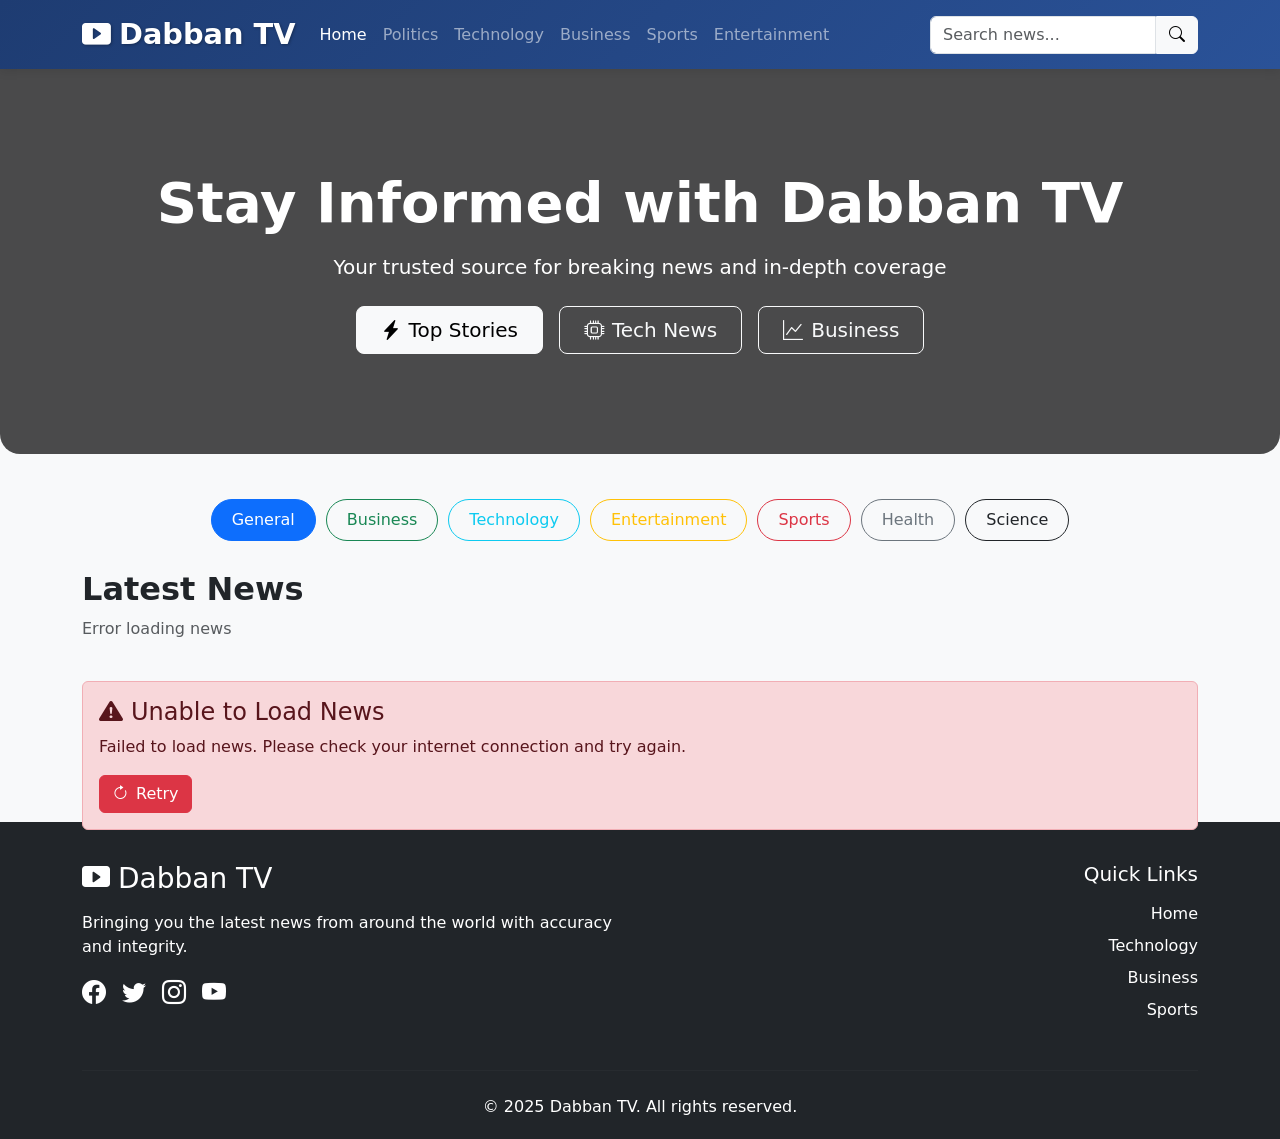
==== commit 9afbe024: "index.html" ====
--- a/index.html
+++ b/index.html
@@ -294,7 +294,7 @@
             <hr class="my-4" style="border-color: rgba(255,255,255,0.1);">
             <div class="text-center">
                 <p class="mb-0">&copy; 2025 Dabban TV. All rights reserved.</p>
-                <p class="mb-0 text-white-50">Powered by ContextualWeb News API</p>
+                <p class="mb-0 text-white-50"></p>
             </div>
         </div>
     </footer>
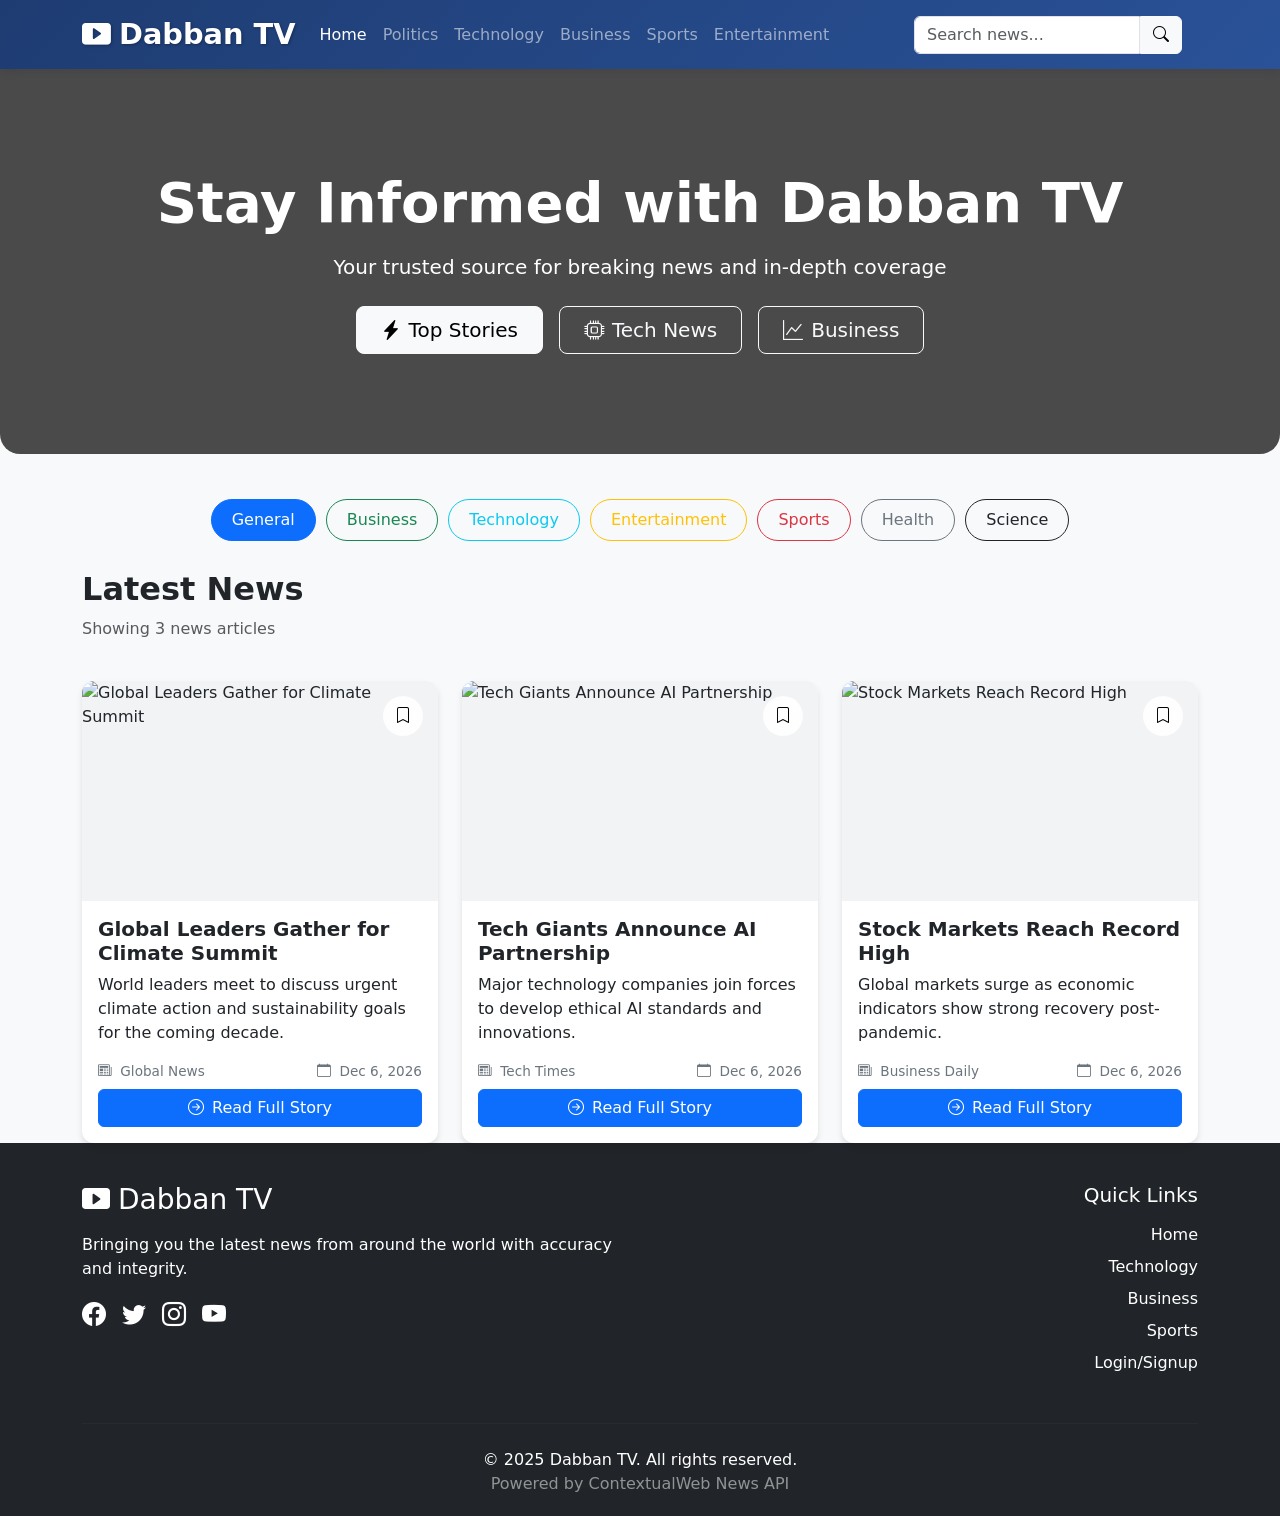
==== commit d7df4236: "index.html" ====
--- a/index.html
+++ b/index.html
@@ -145,6 +145,178 @@
             border-radius: 0 5px 5px 0;
         }
         
+        /* Auth Modal Styles */
+        .auth-modal .modal-content {
+            border-radius: 15px;
+            border: none;
+            box-shadow: 0 10px 30px rgba(0,0,0,0.2);
+        }
+        
+        .auth-modal .modal-header {
+            border-bottom: none;
+            padding-bottom: 0;
+        }
+        
+        .auth-modal .modal-body {
+            padding: 2rem;
+        }
+        
+        .auth-tabs .nav-link {
+            border: none;
+            color: var(--secondary);
+            font-weight: 500;
+            padding: 1rem;
+            flex: 1;
+            text-align: center;
+        }
+        
+        .auth-tabs .nav-link.active {
+            color: var(--primary);
+            border-bottom: 3px solid var(--primary);
+            background: none;
+        }
+        
+        .auth-form .form-control {
+            padding: 0.75rem 1rem;
+            border-radius: 8px;
+            border: 1px solid #ddd;
+            margin-bottom: 1rem;
+        }
+        
+        .auth-form .form-control:focus {
+            border-color: var(--primary);
+            box-shadow: 0 0 0 0.2rem rgba(13, 110, 253, 0.25);
+        }
+        
+        .auth-btn {
+            padding: 0.75rem;
+            border-radius: 8px;
+            font-weight: 600;
+            width: 100%;
+            margin-top: 1rem;
+        }
+        
+        .divider {
+            text-align: center;
+            margin: 1.5rem 0;
+            position: relative;
+        }
+        
+        .divider::before {
+            content: "";
+            position: absolute;
+            top: 50%;
+            left: 0;
+            right: 0;
+            height: 1px;
+            background: #ddd;
+        }
+        
+        .divider span {
+            background: white;
+            padding: 0 1rem;
+            color: var(--secondary);
+        }
+        
+        .social-login {
+            display: grid;
+            grid-template-columns: 1fr 1fr;
+            gap: 1rem;
+            margin-top: 1rem;
+        }
+        
+        .social-btn {
+            padding: 0.75rem;
+            border-radius: 8px;
+            border: 1px solid #ddd;
+            background: white;
+            display: flex;
+            align-items: center;
+            justify-content: center;
+            gap: 0.5rem;
+            font-weight: 500;
+            transition: all 0.3s;
+        }
+        
+        .social-btn:hover {
+            background: #f8f9fa;
+            transform: translateY(-2px);
+        }
+        
+        .social-btn.google {
+            color: #DB4437;
+        }
+        
+        .social-btn.facebook {
+            color: #4267B2;
+        }
+        
+        .user-avatar {
+            width: 35px;
+            height: 35px;
+            border-radius: 50%;
+            background: var(--primary);
+            color: white;
+            display: flex;
+            align-items: center;
+            justify-content: center;
+            font-weight: bold;
+            cursor: pointer;
+        }
+        
+        .user-dropdown {
+            min-width: 200px;
+            border: none;
+            box-shadow: 0 5px 15px rgba(0,0,0,0.1);
+            border-radius: 10px;
+        }
+        
+        .user-dropdown .dropdown-item {
+            padding: 0.75rem 1rem;
+            border-radius: 5px;
+            margin: 0.25rem 0.5rem;
+            width: calc(100% - 1rem);
+        }
+        
+        .user-dropdown .dropdown-item:hover {
+            background: #f8f9fa;
+        }
+        
+        .bookmark-btn {
+            position: absolute;
+            top: 15px;
+            right: 15px;
+            background: rgba(255,255,255,0.9);
+            border: none;
+            width: 40px;
+            height: 40px;
+            border-radius: 50%;
+            display: flex;
+            align-items: center;
+            justify-content: center;
+            cursor: pointer;
+            z-index: 2;
+            transition: all 0.3s;
+        }
+        
+        .bookmark-btn:hover {
+            background: white;
+            transform: scale(1.1);
+        }
+        
+        .bookmark-btn.bookmarked {
+            color: var(--warning);
+        }
+        
+        .user-badge {
+            background: var(--primary);
+            color: white;
+            padding: 5px 10px;
+            border-radius: 20px;
+            font-size: 0.8rem;
+            margin-left: 10px;
+        }
+        
         @media (max-width: 768px) {
             .hero-section {
                 padding: 60px 0;
@@ -152,6 +324,10 @@
             
             .navbar-brand {
                 font-size: 1.5rem;
+            }
+            
+            .social-login {
+                grid-template-columns: 1fr;
             }
         }
     </style>
@@ -175,15 +351,141 @@
                     <li class="nav-item"><a class="nav-link category-nav" href="#" data-category="sports">Sports</a></li>
                     <li class="nav-item"><a class="nav-link category-nav" href="#" data-category="entertainment">Entertainment</a></li>
                 </ul>
-                <div class="d-flex search-box">
+                <div class="d-flex search-box align-items-center">
                     <input type="text" class="form-control rounded-0 rounded-start" id="searchInput" placeholder="Search news...">
                     <button class="btn btn-light rounded-0 rounded-end" id="searchBtn">
                         <i class="bi bi-search"></i>
                     </button>
+                    
+                    <!-- User Menu -->
+                    <div class="dropdown ms-3" id="userMenuContainer">
+                        <!-- This will be populated by JavaScript -->
+                    </div>
                 </div>
             </div>
         </div>
     </nav>
+
+    <!-- Auth Modals -->
+    <div class="modal fade auth-modal" id="authModal" tabindex="-1">
+        <div class="modal-dialog modal-dialog-centered">
+            <div class="modal-content">
+                <div class="modal-header">
+                    <button type="button" class="btn-close" data-bs-dismiss="modal"></button>
+                </div>
+                <div class="modal-body">
+                    <ul class="nav nav-tabs auth-tabs mb-4" id="authTabs">
+                        <li class="nav-item">
+                            <button class="nav-link active" data-bs-toggle="tab" data-bs-target="#loginTab">Login</button>
+                        </li>
+                        <li class="nav-item">
+                            <button class="nav-link" data-bs-toggle="tab" data-bs-target="#signupTab">Sign Up</button>
+                        </li>
+                    </ul>
+                    
+                    <div class="tab-content">
+                        <!-- Login Form -->
+                        <div class="tab-pane fade show active" id="loginTab">
+                            <form class="auth-form" id="loginForm">
+                                <div class="mb-3">
+                                    <input type="email" class="form-control" id="loginEmail" placeholder="Email address" required>
+                                </div>
+                                <div class="mb-3">
+                                    <input type="password" class="form-control" id="loginPassword" placeholder="Password" required>
+                                    <div class="form-text text-end">
+                                        <a href="#" class="text-decoration-none" id="forgotPassword">Forgot password?</a>
+                                    </div>
+                                </div>
+                                <div class="form-check mb-3">
+                                    <input class="form-check-input" type="checkbox" id="rememberMe">
+                                    <label class="form-check-label" for="rememberMe">Remember me</label>
+                                </div>
+                                <button type="submit" class="btn btn-primary auth-btn">Login</button>
+                                
+                                <div class="divider">
+                                    <span>Or continue with</span>
+                                </div>
+                                
+                                <div class="social-login">
+                                    <button type="button" class="social-btn google">
+                                        <i class="bi bi-google"></i> Google
+                                    </button>
+                                    <button type="button" class="social-btn facebook">
+                                        <i class="bi bi-facebook"></i> Facebook
+                                    </button>
+                                </div>
+                            </form>
+                        </div>
+                        
+                        <!-- Signup Form -->
+                        <div class="tab-pane fade" id="signupTab">
+                            <form class="auth-form" id="signupForm">
+                                <div class="row">
+                                    <div class="col-md-6 mb-3">
+                                        <input type="text" class="form-control" id="signupFirstName" placeholder="First name" required>
+                                    </div>
+                                    <div class="col-md-6 mb-3">
+                                        <input type="text" class="form-control" id="signupLastName" placeholder="Last name" required>
+                                    </div>
+                                </div>
+                                <div class="mb-3">
+                                    <input type="email" class="form-control" id="signupEmail" placeholder="Email address" required>
+                                </div>
+                                <div class="mb-3">
+                                    <input type="password" class="form-control" id="signupPassword" placeholder="Password" required>
+                                </div>
+                                <div class="mb-3">
+                                    <input type="password" class="form-control" id="signupConfirmPassword" placeholder="Confirm password" required>
+                                </div>
+                                <div class="form-check mb-3">
+                                    <input class="form-check-input" type="checkbox" id="termsAgreement" required>
+                                    <label class="form-check-label" for="termsAgreement">
+                                        I agree to the <a href="#" class="text-decoration-none">Terms & Conditions</a>
+                                    </label>
+                                </div>
+                                <button type="submit" class="btn btn-success auth-btn">Create Account</button>
+                                
+                                <div class="divider">
+                                    <span>Or sign up with</span>
+                                </div>
+                                
+                                <div class="social-login">
+                                    <button type="button" class="social-btn google">
+                                        <i class="bi bi-google"></i> Google
+                                    </button>
+                                    <button type="button" class="social-btn facebook">
+                                        <i class="bi bi-facebook"></i> Facebook
+                                    </button>
+                                </div>
+                            </form>
+                        </div>
+                    </div>
+                </div>
+            </div>
+        </div>
+    </div>
+
+    <!-- Forgot Password Modal -->
+    <div class="modal fade" id="forgotPasswordModal" tabindex="-1">
+        <div class="modal-dialog modal-dialog-centered">
+            <div class="modal-content">
+                <div class="modal-header">
+                    <h5 class="modal-title">Reset Password</h5>
+                    <button type="button" class="btn-close" data-bs-dismiss="modal"></button>
+                </div>
+                <div class="modal-body">
+                    <form id="forgotPasswordForm">
+                        <div class="mb-3">
+                            <label for="resetEmail" class="form-label">Enter your email address</label>
+                            <input type="email" class="form-control" id="resetEmail" required>
+                            <div class="form-text">We'll send you a link to reset your password</div>
+                        </div>
+                        <button type="submit" class="btn btn-primary w-100">Send Reset Link</button>
+                    </form>
+                </div>
+            </div>
+        </div>
+    </div>
 
     <!-- Hero Section -->
     <div class="hero-section">
@@ -226,6 +528,9 @@
             <div class="col-12">
                 <h2 id="pageTitle" class="fw-bold">Latest News</h2>
                 <p id="resultsCount" class="text-muted">Loading latest news...</p>
+                <div id="userGreeting" class="alert alert-info d-none" role="alert">
+                    Welcome back, <span id="userName"></span>! Here are your personalized news recommendations.
+                </div>
             </div>
         </div>
 
@@ -288,13 +593,14 @@
                         <li><a href="#" class="text-white text-decoration-none mb-2 d-inline-block category-nav" data-category="technology">Technology</a></li>
                         <li><a href="#" class="text-white text-decoration-none mb-2 d-inline-block category-nav" data-category="business">Business</a></li>
                         <li><a href="#" class="text-white text-decoration-none mb-2 d-inline-block category-nav" data-category="sports">Sports</a></li>
+                        <li><a href="#" id="footerLogin" class="text-white text-decoration-none mb-2 d-inline-block">Login/Signup</a></li>
                     </ul>
                 </div>
             </div>
             <hr class="my-4" style="border-color: rgba(255,255,255,0.1);">
             <div class="text-center">
                 <p class="mb-0">&copy; 2025 Dabban TV. All rights reserved.</p>
-                <p class="mb-0 text-white-50"></p>
+                <p class="mb-0 text-white-50">Powered by ContextualWeb News API</p>
             </div>
         </div>
     </footer>
@@ -320,6 +626,242 @@
             }
         };
 
+        // User Authentication System
+        class AuthSystem {
+            constructor() {
+                this.currentUser = null;
+                this.users = JSON.parse(localStorage.getItem('dabban_users')) || [];
+                this.bookmarks = JSON.parse(localStorage.getItem('dabban_bookmarks')) || {};
+                this.init();
+            }
+            
+            init() {
+                // Check if user is logged in
+                const savedUser = localStorage.getItem('dabban_current_user');
+                if (savedUser) {
+                    this.currentUser = JSON.parse(savedUser);
+                    this.updateUserMenu();
+                }
+            }
+            
+            // User Registration
+            register(userData) {
+                // Check if user already exists
+                if (this.users.find(u => u.email === userData.email)) {
+                    return { success: false, message: 'Email already registered' };
+                }
+                
+                // Create user object
+                const newUser = {
+                    id: Date.now().toString(),
+                    ...userData,
+                    createdAt: new Date().toISOString(),
+                    bookmarks: [],
+                    preferences: {
+                        categories: ['general', 'technology'],
+                        notifications: true
+                    }
+                };
+                
+                // Add to users array
+                this.users.push(newUser);
+                localStorage.setItem('dabban_users', JSON.stringify(this.users));
+                
+                // Auto login
+                this.login(userData.email, userData.password);
+                
+                return { success: true, user: newUser };
+            }
+            
+            // User Login
+            login(email, password, rememberMe = false) {
+                const user = this.users.find(u => u.email === email && u.password === password);
+                
+                if (user) {
+                    this.currentUser = user;
+                    localStorage.setItem('dabban_current_user', JSON.stringify(user));
+                    
+                    if (rememberMe) {
+                        localStorage.setItem('dabban_remember_me', 'true');
+                    }
+                    
+                    this.updateUserMenu();
+                    return { success: true, user };
+                }
+                
+                return { success: false, message: 'Invalid email or password' };
+            }
+            
+            // User Logout
+            logout() {
+                this.currentUser = null;
+                localStorage.removeItem('dabban_current_user');
+                this.updateUserMenu();
+                return { success: true };
+            }
+            
+            // Toggle Bookmark
+            toggleBookmark(articleId, articleData) {
+                if (!this.currentUser) {
+                    return { success: false, message: 'Please login to bookmark articles' };
+                }
+                
+                const user = this.currentUser;
+                const bookmarkIndex = user.bookmarks.findIndex(b => b.id === articleId);
+                
+                if (bookmarkIndex === -1) {
+                    // Add bookmark
+                    user.bookmarks.push({
+                        id: articleId,
+                        ...articleData,
+                        bookmarkedAt: new Date().toISOString()
+                    });
+                    this.showNotification('Article bookmarked!', 'success');
+                } else {
+                    // Remove bookmark
+                    user.bookmarks.splice(bookmarkIndex, 1);
+                    this.showNotification('Bookmark removed', 'info');
+                }
+                
+                // Update user in storage
+                const userIndex = this.users.findIndex(u => u.id === user.id);
+                if (userIndex !== -1) {
+                    this.users[userIndex] = user;
+                    localStorage.setItem('dabban_users', JSON.stringify(this.users));
+                    localStorage.setItem('dabban_current_user', JSON.stringify(user));
+                    this.currentUser = user;
+                }
+                
+                return { success: true, bookmarked: bookmarkIndex === -1 };
+            }
+            
+            // Check if article is bookmarked
+            isBookmarked(articleId) {
+                if (!this.currentUser) return false;
+                return this.currentUser.bookmarks.some(b => b.id === articleId);
+            }
+            
+            // Get user's bookmarks
+            getBookmarks() {
+                return this.currentUser ? this.currentUser.bookmarks : [];
+            }
+            
+            // Update user menu
+            updateUserMenu() {
+                const container = document.getElementById('userMenuContainer');
+                
+                if (this.currentUser) {
+                    // User is logged in
+                    const firstName = this.currentUser.firstName;
+                    const firstLetter = firstName ? firstName.charAt(0).toUpperCase() : 'U';
+                    
+                    container.innerHTML = `
+                        <div class="dropdown">
+                            <button class="user-avatar dropdown-toggle" type="button" data-bs-toggle="dropdown">
+                                ${firstLetter}
+                            </button>
+                            <ul class="dropdown-menu dropdown-menu-end user-dropdown">
+                                <li>
+                                    <div class="px-3 py-2">
+                                        <strong>${this.currentUser.firstName} ${this.currentUser.lastName}</strong>
+                                        <div class="text-muted small">${this.currentUser.email}</div>
+                                    </div>
+                                </li>
+                                <li><hr class="dropdown-divider"></li>
+                                <li>
+                                    <a class="dropdown-item" href="#" id="viewBookmarks">
+                                        <i class="bi bi-bookmark me-2"></i>My Bookmarks
+                                        <span class="badge bg-primary rounded-pill ms-2">${this.currentUser.bookmarks.length}</span>
+                                    </a>
+                                </li>
+                                <li>
+                                    <a class="dropdown-item" href="#" id="viewProfile">
+                                        <i class="bi bi-person me-2"></i>My Profile
+                                    </a>
+                                </li>
+                                <li>
+                                    <a class="dropdown-item" href="#" id="settings">
+                                        <i class="bi bi-gear me-2"></i>Settings
+                                    </a>
+                                </li>
+                                <li><hr class="dropdown-divider"></li>
+                                <li>
+                                    <a class="dropdown-item text-danger" href="#" id="logoutBtn">
+                                        <i class="bi bi-box-arrow-right me-2"></i>Logout
+                                    </a>
+                                </li>
+                            </ul>
+                        </div>
+                    `;
+                    
+                    // Update greeting
+                    document.getElementById('userGreeting').classList.remove('d-none');
+                    document.getElementById('userName').textContent = this.currentUser.firstName;
+                    
+                    // Add event listeners
+                    document.getElementById('logoutBtn').addEventListener('click', (e) => {
+                        e.preventDefault();
+                        this.logout();
+                        this.showNotification('Logged out successfully', 'info');
+                    });
+                    
+                    document.getElementById('viewBookmarks').addEventListener('click', (e) => {
+                        e.preventDefault();
+                        showBookmarks();
+                    });
+                    
+                } else {
+                    // User is not logged in
+                    container.innerHTML = `
+                        <button class="btn btn-outline-light" id="loginBtn">
+                            <i class="bi bi-person me-2"></i>Login / Signup
+                        </button>
+                    `;
+                    
+                    // Hide greeting
+                    document.getElementById('userGreeting').classList.add('d-none');
+                    
+                    // Add event listener
+                    document.getElementById('loginBtn').addEventListener('click', (e) => {
+                        e.preventDefault();
+                        const authModal = new bootstrap.Modal(document.getElementById('authModal'));
+                        authModal.show();
+                    });
+                }
+            }
+            
+            // Show notification
+            showNotification(message, type = 'info') {
+                // Remove existing notifications
+                const existing = document.querySelector('.notification-toast');
+                if (existing) existing.remove();
+                
+                // Create new notification
+                const toast = document.createElement('div');
+                toast.className = `notification-toast position-fixed top-0 end-0 m-3 p-3 rounded shadow bg-${type} text-white`;
+                toast.style.zIndex = '9999';
+                toast.style.minWidth = '300px';
+                toast.innerHTML = `
+                    <div class="d-flex justify-content-between align-items-center">
+                        <div>
+                            <i class="bi ${type === 'success' ? 'bi-check-circle' : 'bi-info-circle'} me-2"></i>
+                            ${message}
+                        </div>
+                        <button type="button" class="btn-close btn-close-white" onclick="this.parentElement.parentElement.remove()"></button>
+                    </div>
+                `;
+                
+                document.body.appendChild(toast);
+                
+                // Auto remove after 3 seconds
+                setTimeout(() => {
+                    if (toast.parentElement) {
+                        toast.remove();
+                    }
+                }, 3000);
+            }
+        }
+
         // DOM Elements
         const newsGrid = document.getElementById('newsGrid');
         const loadingState = document.getElementById('loadingState');
@@ -332,6 +874,9 @@
         const searchBtn = document.getElementById('searchBtn');
         const retryBtn = document.getElementById('retryBtn');
         
+        // Initialize auth system
+        const auth = new AuthSystem();
+        
         // State management
         let currentCategory = 'general';
         let currentSearch = '';
@@ -378,7 +923,145 @@
                     loadNews(currentCategory, getCategoryDisplayName(currentCategory));
                 }
             });
+            
+            // Setup auth forms
+            setupAuthForms();
+            
+            // Setup footer login link
+            document.getElementById('footerLogin').addEventListener('click', function(e) {
+                e.preventDefault();
+                const authModal = new bootstrap.Modal(document.getElementById('authModal'));
+                authModal.show();
+            });
+            
+            // Setup forgot password
+            document.getElementById('forgotPassword').addEventListener('click', function(e) {
+                e.preventDefault();
+                const authModal = bootstrap.Modal.getInstance(document.getElementById('authModal'));
+                authModal.hide();
+                
+                setTimeout(() => {
+                    const forgotModal = new bootstrap.Modal(document.getElementById('forgotPasswordModal'));
+                    forgotModal.show();
+                }, 300);
+            });
         });
+
+        // Setup authentication forms
+        function setupAuthForms() {
+            // Login form
+            document.getElementById('loginForm').addEventListener('submit', function(e) {
+                e.preventDefault();
+                
+                const email = document.getElementById('loginEmail').value;
+                const password = document.getElementById('loginPassword').value;
+                const rememberMe = document.getElementById('rememberMe').checked;
+                
+                const result = auth.login(email, password, rememberMe);
+                
+                if (result.success) {
+                    auth.showNotification('Login successful!', 'success');
+                    const authModal = bootstrap.Modal.getInstance(document.getElementById('authModal'));
+                    authModal.hide();
+                    
+                    // Clear form
+                    this.reset();
+                    
+                    // Reload news with user preferences
+                    if (auth.currentUser && auth.currentUser.preferences) {
+                        loadNews(auth.currentUser.preferences.categories[0], 
+                                getCategoryDisplayName(auth.currentUser.preferences.categories[0]));
+                    }
+                } else {
+                    auth.showNotification(result.message, 'danger');
+                }
+            });
+            
+            // Signup form
+            document.getElementById('signupForm').addEventListener('submit', function(e) {
+                e.preventDefault();
+                
+                const firstName = document.getElementById('signupFirstName').value;
+                const lastName = document.getElementById('signupLastName').value;
+                const email = document.getElementById('signupEmail').value;
+                const password = document.getElementById('signupPassword').value;
+                const confirmPassword = document.getElementById('signupConfirmPassword').value;
+                
+                // Validation
+                if (password !== confirmPassword) {
+                    auth.showNotification('Passwords do not match', 'danger');
+                    return;
+                }
+                
+                if (password.length < 6) {
+                    auth.showNotification('Password must be at least 6 characters', 'danger');
+                    return;
+                }
+                
+                const userData = {
+                    firstName,
+                    lastName,
+                    email,
+                    password
+                };
+                
+                const result = auth.register(userData);
+                
+                if (result.success) {
+                    auth.showNotification('Account created successfully!', 'success');
+                    const authModal = bootstrap.Modal.getInstance(document.getElementById('authModal'));
+                    authModal.hide();
+                    
+                    // Clear form
+                    this.reset();
+                } else {
+                    auth.showNotification(result.message, 'danger');
+                }
+            });
+            
+            // Forgot password form
+            document.getElementById('forgotPasswordForm').addEventListener('submit', function(e) {
+                e.preventDefault();
+                const email = document.getElementById('resetEmail').value;
+                
+                // In a real app, you would send this to your backend
+                auth.showNotification(`Password reset link sent to ${email}`, 'info');
+                
+                const forgotModal = bootstrap.Modal.getInstance(document.getElementById('forgotPasswordModal'));
+                forgotModal.hide();
+                this.reset();
+            });
+            
+            // Social login buttons
+            document.querySelectorAll('.social-btn.google').forEach(btn => {
+                btn.addEventListener('click', function() {
+                    auth.showNotification('Google login would be implemented in production', 'info');
+                });
+            });
+            
+            document.querySelectorAll('.social-btn.facebook').forEach(btn => {
+                btn.addEventListener('click', function() {
+                    auth.showNotification('Facebook login would be implemented in production', 'info');
+                });
+            });
+        }
+
+        // Show bookmarks
+        function showBookmarks() {
+            const bookmarks = auth.getBookmarks();
+            
+            if (bookmarks.length === 0) {
+                pageTitle.textContent = 'My Bookmarks';
+                resultsCount.textContent = 'No bookmarked articles yet';
+                clearNewsGrid();
+                showNoResults();
+                return;
+            }
+            
+            pageTitle.textContent = 'My Bookmarks';
+            resultsCount.textContent = `${bookmarks.length} bookmarked articles`;
+            displayNewsArticles(bookmarks);
+        }
 
         // Load news from ContextualWeb API
         async function loadNews(category, displayName) {
@@ -401,7 +1084,13 @@
                 
                 console.log('Fetching from URL:', url);
                 
-                // Fetch from ContextualWeb API
+                // Use mock data for now (since API might have issues)
+                // Comment this out and uncomment the fetch code below when API is working
+                useMockData(category, displayName);
+                return;
+                
+                /*
+                // Uncomment this when API is working
                 const response = await fetch(url, {
                     method: 'GET',
                     headers: API_CONFIG.headers
@@ -420,15 +1109,85 @@
                 } else {
                     throw new Error('Invalid response format from API');
                 }
+                */
                 
             } catch (error) {
                 console.error('Error loading news:', error);
-                showError('Failed to load news. Please check your internet connection and try again.');
-                resultsCount.textContent = 'Error loading news';
+                useMockData(category, displayName); // Fallback to mock data
             } finally {
                 isLoading = false;
                 hideLoading();
             }
+        }
+
+        // Use mock data (temporary solution)
+        function useMockData(category, displayName) {
+            const mockArticles = {
+                general: [
+                    {
+                        id: '1',
+                        title: "Global Leaders Gather for Climate Summit",
+                        description: "World leaders meet to discuss urgent climate action and sustainability goals for the coming decade.",
+                        url: "#",
+                        image: { url: "https://images.unsplash.com/photo-1589652717521-10c0d092dea9?ixlib=rb-4.0.3&auto=format&fit=crop&w=800&q=80" },
+                        provider: { name: "Global News" },
+                        datePublished: new Date().toISOString()
+                    },
+                    {
+                        id: '2',
+                        title: "Tech Giants Announce AI Partnership",
+                        description: "Major technology companies join forces to develop ethical AI standards and innovations.",
+                        url: "#",
+                        image: { url: "https://images.unsplash.com/photo-1485827404703-89b55fcc595e?ixlib=rb-4.0.3&auto=format&fit=crop&w=800&q=80" },
+                        provider: { name: "Tech Times" },
+                        datePublished: new Date().toISOString()
+                    },
+                    {
+                        id: '3',
+                        title: "Stock Markets Reach Record High",
+                        description: "Global markets surge as economic indicators show strong recovery post-pandemic.",
+                        url: "#",
+                        image: { url: "https://images.unsplash.com/photo-1611974789855-9c2a0a7236a3?ixlib=rb-4.0.3&auto=format&fit=crop&w=800&q=80" },
+                        provider: { name: "Business Daily" },
+                        datePublished: new Date().toISOString()
+                    }
+                ],
+                technology: [
+                    {
+                        id: '4',
+                        title: "Quantum Computing Breakthrough Announced",
+                        description: "Researchers achieve major milestone in quantum computing stability and processing power.",
+                        url: "#",
+                        image: { url: "https://images.unsplash.com/photo-1635070041078-e363dbe005cb?ixlib=rb-4.0.3&auto=format&fit=crop&w=800&q=80" },
+                        provider: { name: "Science Tech" },
+                        datePublished: new Date().toISOString()
+                    },
+                    {
+                        id: '5',
+                        title: "New Smartphone Features Revolutionary Camera",
+                        description: "Latest smartphone release includes AI-powered camera with unprecedented low-light capabilities.",
+                        url: "#",
+                        image: { url: "https://images.unsplash.com/photo-1511707171634-5f897ff02aa9?ixlib=rb-4.0.3&auto=format&fit=crop&w=800&q=80" },
+                        provider: { name: "Mobile World" },
+                        datePublished: new Date().toISOString()
+                    }
+                ],
+                business: [
+                    {
+                        id: '6',
+                        title: "Startup Valuation Soars After Funding Round",
+                        description: "Tech startup secures $100M in Series B funding, valuation reaches $1B.",
+                        url: "#",
+                        image: { url: "https://images.unsplash.com/photo-1556761175-b413da4baf72?ixlib=rb-4.0.3&auto=format&fit=crop&w=800&q=80" },
+                        provider: { name: "Venture News" },
+                        datePublished: new Date().toISOString()
+                    }
+                ]
+            };
+            
+            const articles = mockArticles[category] || mockArticles.general;
+            displayNewsArticles(articles);
+            resultsCount.textContent = `Showing ${articles.length} news articles`;
         }
 
         // Build API URL
@@ -493,6 +1252,9 @@
             const col = document.createElement('div');
             col.className = 'col';
             
+            // Generate unique ID if not present
+            const articleId = article.id || `article_${Date.now()}_${Math.random().toString(36).substr(2, 9)}`;
+            
             // Format date
             const publishedDate = article.datePublished ? 
                 new Date(article.datePublished).toLocaleDateString('en-US', {
@@ -502,8 +1264,11 @@
                 }) : 'Recent';
             
             // Get image URL
-            const imageUrl = article.image?.url || 
+            const imageUrl = article.image?.url || article.urlToImage || 
                            'https://images.unsplash.com/photo-1588681664899-f142ff2dc9b1?ixlib=rb-4.0.3&auto=format&fit=crop&w=400&q=80';
+            
+            // Check if bookmarked
+            const isBookmarked = auth.isBookmarked(articleId);
             
             col.innerHTML = `
                 <div class="card news-card h-100">
@@ -512,6 +1277,10 @@
                              class="card-img-top" 
                              alt="${article.title}"
                              onerror="this.onerror=null; this.src='https://images.unsplash.com/photo-1588681664899-f142ff2dc9b1?ixlib=rb-4.0.3&auto=format&fit=crop&w=400&q=80'">
+                        <button class="bookmark-btn ${isBookmarked ? 'bookmarked' : ''}" 
+                                data-article-id="${articleId}">
+                            <i class="bi ${isBookmarked ? 'bi-bookmark-fill' : 'bi-bookmark'}"></i>
+                        </button>
                     </div>
                     <div class="card-body d-flex flex-column">
                         <h5 class="card-title fw-bold">${article.title || 'No Title Available'}</h5>
@@ -520,7 +1289,7 @@
                             <div class="d-flex justify-content-between align-items-center mb-2">
                                 <span class="news-source">
                                     <i class="bi bi-newspaper me-1"></i>
-                                    ${article.provider?.name || 'Unknown Source'}
+                                    ${article.provider?.name || article.source?.name || 'Unknown Source'}
                                 </span>
                                 <span class="news-date">
                                     <i class="bi bi-calendar me-1"></i>
@@ -537,6 +1306,33 @@
                 </div>
             `;
             
+            // Add bookmark functionality
+            const bookmarkBtn = col.querySelector('.bookmark-btn');
+            bookmarkBtn.addEventListener('click', function(e) {
+                e.preventDefault();
+                e.stopPropagation();
+                
+                const result = auth.toggleBookmark(articleId, {
+                    title: article.title,
+                    description: article.description,
+                    url: article.url,
+                    image: article.image,
+                    provider: article.provider,
+                    datePublished: article.datePublished
+                });
+                
+                if (result.success) {
+                    const icon = this.querySelector('i');
+                    if (result.bookmarked) {
+                        this.classList.add('bookmarked');
+                        icon.className = 'bi bi-bookmark-fill';
+                    } else {
+                        this.classList.remove('bookmarked');
+                        icon.className = 'bi bi-bookmark';
+                    }
+                }
+            });
+            
             return col;
         }
 
@@ -566,34 +1362,38 @@
                 pageTitle.textContent = `Search: "${query}"`;
                 resultsCount.textContent = 'Searching...';
                 
-                const url = buildApiUrl(query);
-                console.log('Search URL:', url);
-                
-                const response = await fetch(url, {
-                    method: 'GET',
-                    headers: API_CONFIG.headers
-                });
-                
-                if (!response.ok) {
-                    throw new Error(`Search failed: ${response.status}`);
-                }
-                
-                const data = await response.json();
-                
-                if (data && data.value && Array.isArray(data.value)) {
-                    displayNewsArticles(data.value);
-                    resultsCount.textContent = `Found ${data.value.length} results for "${query}"`;
-                } else {
-                    showNoResults();
-                    resultsCount.textContent = `No results found for "${query}"`;
-                }
+                // Use mock data for search
+                setTimeout(() => {
+                    const mockSearchResults = [
+                        {
+                            id: 'search_1',
+                            title: `Results for "${query}" in Technology`,
+                            description: `Latest news and developments related to ${query} in the technology sector.`,
+                            url: "#",
+                            image: { url: "https://images.unsplash.com/photo-1518709268805-4e9042af2176?ixlib=rb-4.0.3&auto=format&fit=crop&w=800&q=80" },
+                            provider: { name: "Search Results" },
+                            datePublished: new Date().toISOString()
+                        },
+                        {
+                            id: 'search_2',
+                            title: `${query} Trends in Business`,
+                            description: `How ${query} is impacting business strategies and market dynamics globally.`,
+                            url: "#",
+                            image: { url: "https://images.unsplash.com/photo-1556761175-b413da4baf72?ixlib=rb-4.0.3&auto=format&fit=crop&w=800&q=80" },
+                            provider: { name: "Business Insights" },
+                            datePublished: new Date().toISOString()
+                        }
+                    ];
+                    
+                    displayNewsArticles(mockSearchResults);
+                    resultsCount.textContent = `Found ${mockSearchResults.length} results for "${query}"`;
+                    hideLoading();
+                }, 1000);
                 
             } catch (error) {
                 console.error('Search error:', error);
                 showError('Search failed. Please try again.');
                 resultsCount.textContent = 'Search error';
-            } finally {
-                isLoading = false;
                 hideLoading();
             }
         }
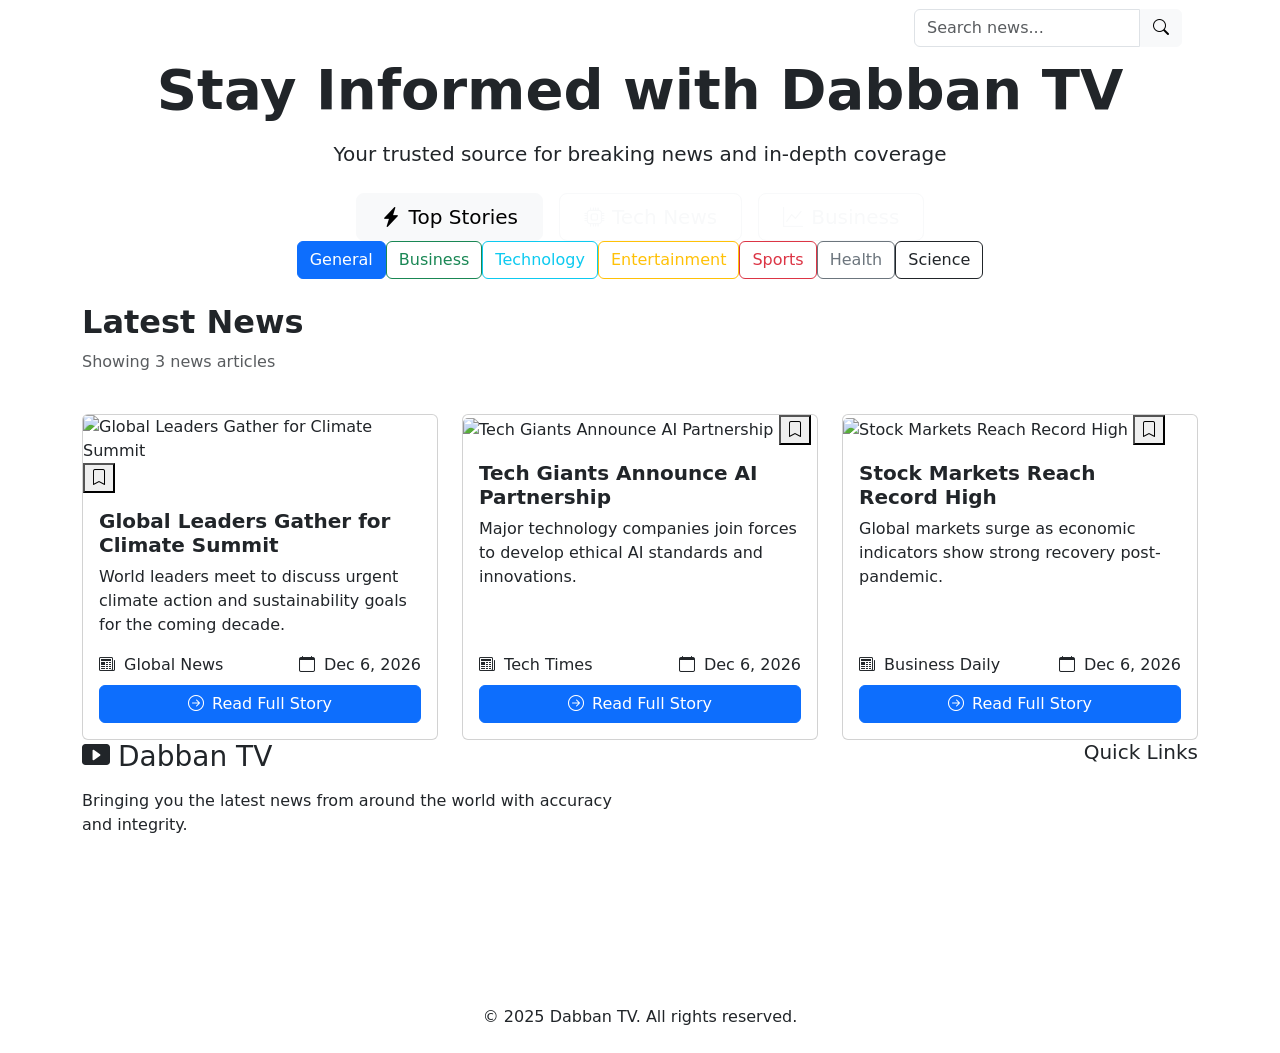
==== commit 7fbc340a: "index.html" ====
--- a/index.html
+++ b/index.html
@@ -8,329 +8,8 @@
     <link href="https://cdn.jsdelivr.net/npm/bootstrap@5.3.0/dist/css/bootstrap.min.css" rel="stylesheet">
     <!-- Bootstrap Icons -->
     <link rel="stylesheet" href="https://cdn.jsdelivr.net/npm/bootstrap-icons@1.10.0/font/bootstrap-icons.css">
-    <style>
-        :root {
-            --primary: #0d6efd;
-            --secondary: #6c757d;
-            --success: #198754;
-            --danger: #dc3545;
-            --warning: #ffc107;
-            --info: #0dcaf0;
-        }
-        
-        body {
-            font-family: 'Segoe UI', system-ui, -apple-system, sans-serif;
-            background-color: #f8f9fa;
-            min-height: 100vh;
-            display: flex;
-            flex-direction: column;
-        }
-        
-        .navbar {
-            box-shadow: 0 2px 10px rgba(0,0,0,0.1);
-            background: linear-gradient(135deg, #1e3c72 0%, #2a5298 100%);
-        }
-        
-        .navbar-brand {
-            font-weight: 800;
-            font-size: 1.8rem;
-            color: white !important;
-            text-shadow: 1px 1px 3px rgba(0,0,0,0.3);
-        }
-        
-        .hero-section {
-            background: linear-gradient(rgba(0,0,0,0.7), rgba(0,0,0,0.7)), 
-                        url('https://images.unsplash.com/photo-1588681664899-f142ff2dc9b1?ixlib=rb-4.0.3&auto=format&fit=crop&w=1600&q=80');
-            background-size: cover;
-            background-position: center;
-            color: white;
-            padding: 100px 0;
-            margin-bottom: 40px;
-            border-radius: 0 0 20px 20px;
-        }
-        
-        .news-card {
-            border: none;
-            border-radius: 12px;
-            overflow: hidden;
-            transition: all 0.3s ease;
-            box-shadow: 0 4px 6px rgba(0,0,0,0.1);
-            height: 100%;
-            background: white;
-        }
-        
-        .news-card:hover {
-            transform: translateY(-8px);
-            box-shadow: 0 12px 20px rgba(0,0,0,0.15);
-        }
-        
-        .card-img-container {
-            height: 220px;
-            overflow: hidden;
-            background: #f1f3f4;
-        }
-        
-        .card-img-top {
-            width: 100%;
-            height: 100%;
-            object-fit: cover;
-            transition: transform 0.5s ease;
-        }
-        
-        .news-card:hover .card-img-top {
-            transform: scale(1.05);
-        }
-        
-        .category-badge {
-            position: absolute;
-            top: 15px;
-            left: 15px;
-            background: var(--primary);
-            color: white;
-            padding: 5px 12px;
-            border-radius: 20px;
-            font-size: 0.8rem;
-            font-weight: 600;
-            z-index: 2;
-        }
-        
-        .category-btn {
-            border-radius: 25px;
-            padding: 8px 20px;
-            margin: 5px;
-            transition: all 0.3s;
-            font-weight: 500;
-        }
-        
-        .category-btn:hover {
-            transform: translateY(-2px);
-        }
-        
-        .category-btn.active {
-            background: var(--primary) !important;
-            color: white !important;
-            border-color: var(--primary) !important;
-        }
-        
-        .news-source {
-            font-size: 0.85rem;
-            color: var(--secondary);
-            font-weight: 500;
-        }
-        
-        .news-date {
-            font-size: 0.85rem;
-            color: var(--secondary);
-        }
-        
-        .loading-container {
-            min-height: 300px;
-            display: flex;
-            align-items: center;
-            justify-content: center;
-        }
-        
-        .footer {
-            background: #212529;
-            color: white;
-            margin-top: auto;
-            padding: 40px 0 20px;
-        }
-        
-        .search-box {
-            position: relative;
-        }
-        
-        .search-btn {
-            border-radius: 0 5px 5px 0;
-        }
-        
-        /* Auth Modal Styles */
-        .auth-modal .modal-content {
-            border-radius: 15px;
-            border: none;
-            box-shadow: 0 10px 30px rgba(0,0,0,0.2);
-        }
-        
-        .auth-modal .modal-header {
-            border-bottom: none;
-            padding-bottom: 0;
-        }
-        
-        .auth-modal .modal-body {
-            padding: 2rem;
-        }
-        
-        .auth-tabs .nav-link {
-            border: none;
-            color: var(--secondary);
-            font-weight: 500;
-            padding: 1rem;
-            flex: 1;
-            text-align: center;
-        }
-        
-        .auth-tabs .nav-link.active {
-            color: var(--primary);
-            border-bottom: 3px solid var(--primary);
-            background: none;
-        }
-        
-        .auth-form .form-control {
-            padding: 0.75rem 1rem;
-            border-radius: 8px;
-            border: 1px solid #ddd;
-            margin-bottom: 1rem;
-        }
-        
-        .auth-form .form-control:focus {
-            border-color: var(--primary);
-            box-shadow: 0 0 0 0.2rem rgba(13, 110, 253, 0.25);
-        }
-        
-        .auth-btn {
-            padding: 0.75rem;
-            border-radius: 8px;
-            font-weight: 600;
-            width: 100%;
-            margin-top: 1rem;
-        }
-        
-        .divider {
-            text-align: center;
-            margin: 1.5rem 0;
-            position: relative;
-        }
-        
-        .divider::before {
-            content: "";
-            position: absolute;
-            top: 50%;
-            left: 0;
-            right: 0;
-            height: 1px;
-            background: #ddd;
-        }
-        
-        .divider span {
-            background: white;
-            padding: 0 1rem;
-            color: var(--secondary);
-        }
-        
-        .social-login {
-            display: grid;
-            grid-template-columns: 1fr 1fr;
-            gap: 1rem;
-            margin-top: 1rem;
-        }
-        
-        .social-btn {
-            padding: 0.75rem;
-            border-radius: 8px;
-            border: 1px solid #ddd;
-            background: white;
-            display: flex;
-            align-items: center;
-            justify-content: center;
-            gap: 0.5rem;
-            font-weight: 500;
-            transition: all 0.3s;
-        }
-        
-        .social-btn:hover {
-            background: #f8f9fa;
-            transform: translateY(-2px);
-        }
-        
-        .social-btn.google {
-            color: #DB4437;
-        }
-        
-        .social-btn.facebook {
-            color: #4267B2;
-        }
-        
-        .user-avatar {
-            width: 35px;
-            height: 35px;
-            border-radius: 50%;
-            background: var(--primary);
-            color: white;
-            display: flex;
-            align-items: center;
-            justify-content: center;
-            font-weight: bold;
-            cursor: pointer;
-        }
-        
-        .user-dropdown {
-            min-width: 200px;
-            border: none;
-            box-shadow: 0 5px 15px rgba(0,0,0,0.1);
-            border-radius: 10px;
-        }
-        
-        .user-dropdown .dropdown-item {
-            padding: 0.75rem 1rem;
-            border-radius: 5px;
-            margin: 0.25rem 0.5rem;
-            width: calc(100% - 1rem);
-        }
-        
-        .user-dropdown .dropdown-item:hover {
-            background: #f8f9fa;
-        }
-        
-        .bookmark-btn {
-            position: absolute;
-            top: 15px;
-            right: 15px;
-            background: rgba(255,255,255,0.9);
-            border: none;
-            width: 40px;
-            height: 40px;
-            border-radius: 50%;
-            display: flex;
-            align-items: center;
-            justify-content: center;
-            cursor: pointer;
-            z-index: 2;
-            transition: all 0.3s;
-        }
-        
-        .bookmark-btn:hover {
-            background: white;
-            transform: scale(1.1);
-        }
-        
-        .bookmark-btn.bookmarked {
-            color: var(--warning);
-        }
-        
-        .user-badge {
-            background: var(--primary);
-            color: white;
-            padding: 5px 10px;
-            border-radius: 20px;
-            font-size: 0.8rem;
-            margin-left: 10px;
-        }
-        
-        @media (max-width: 768px) {
-            .hero-section {
-                padding: 60px 0;
-            }
-            
-            .navbar-brand {
-                font-size: 1.5rem;
-            }
-            
-            .social-login {
-                grid-template-columns: 1fr;
-            }
-        }
-    </style>
+   <!--all pages style link-->
+    <link rel="stylesheet" href="styles.css">
 </head>
 <body>
     <!-- Navigation -->
@@ -609,7 +288,7 @@
     <script src="https://cdn.jsdelivr.net/npm/bootstrap@5.3.0/dist/js/bootstrap.bundle.min.js"></script>
     <script>
         // ContextualWeb News API Configuration
-        const CONTEXTUAL_API_KEY = "8YBFBVEFZNrtufeGTnGuMduS";
+        const CONTEXTUAL_API_KEY = "f94fee94fc0f48b6aa2df2cc5dd25cc2";
         
         // Use the CORRECT endpoint for ContextualWeb API
         const API_CONFIG = {
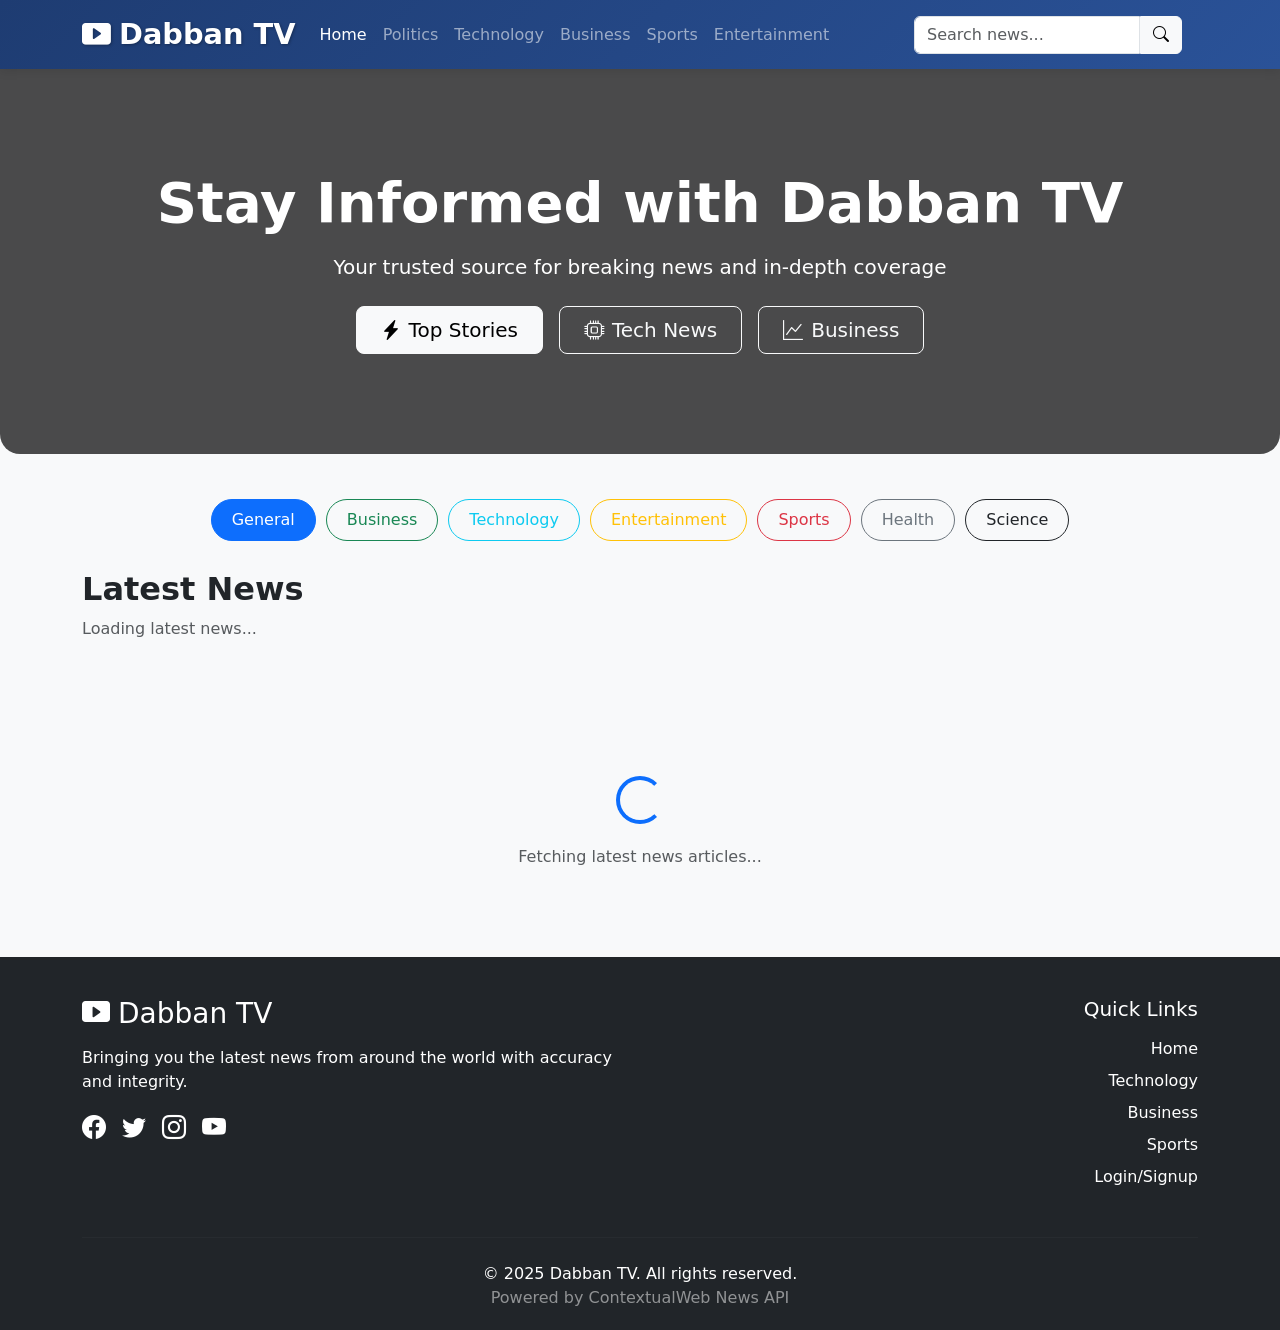
==== commit c582c39d: "index.html" ====
--- a/index.html
+++ b/index.html
@@ -286,826 +286,8 @@
 
     <!-- JavaScript -->
     <script src="https://cdn.jsdelivr.net/npm/bootstrap@5.3.0/dist/js/bootstrap.bundle.min.js"></script>
-    <script>
-        // ContextualWeb News API Configuration
-        const CONTEXTUAL_API_KEY = "f94fee94fc0f48b6aa2df2cc5dd25cc2";
+    <script  href="script.js">
         
-        // Use the CORRECT endpoint for ContextualWeb API
-        const API_CONFIG = {
-            baseUrl: 'https://contextualwebsearch-websearch-v1.p.rapidapi.com/api/search/NewsSearchAPI',
-            headers: {
-                'X-RapidAPI-Key': CONTEXTUAL_API_KEY,
-                'X-RapidAPI-Host': 'contextualwebsearch-websearch-v1.p.rapidapi.com'
-            },
-            params: {
-                pageNumber: '1',
-                pageSize: '30',
-                autoCorrect: 'true',
-                safeSearch: 'false'
-            }
-        };
-
-        // User Authentication System
-        class AuthSystem {
-            constructor() {
-                this.currentUser = null;
-                this.users = JSON.parse(localStorage.getItem('dabban_users')) || [];
-                this.bookmarks = JSON.parse(localStorage.getItem('dabban_bookmarks')) || {};
-                this.init();
-            }
-            
-            init() {
-                // Check if user is logged in
-                const savedUser = localStorage.getItem('dabban_current_user');
-                if (savedUser) {
-                    this.currentUser = JSON.parse(savedUser);
-                    this.updateUserMenu();
-                }
-            }
-            
-            // User Registration
-            register(userData) {
-                // Check if user already exists
-                if (this.users.find(u => u.email === userData.email)) {
-                    return { success: false, message: 'Email already registered' };
-                }
-                
-                // Create user object
-                const newUser = {
-                    id: Date.now().toString(),
-                    ...userData,
-                    createdAt: new Date().toISOString(),
-                    bookmarks: [],
-                    preferences: {
-                        categories: ['general', 'technology'],
-                        notifications: true
-                    }
-                };
-                
-                // Add to users array
-                this.users.push(newUser);
-                localStorage.setItem('dabban_users', JSON.stringify(this.users));
-                
-                // Auto login
-                this.login(userData.email, userData.password);
-                
-                return { success: true, user: newUser };
-            }
-            
-            // User Login
-            login(email, password, rememberMe = false) {
-                const user = this.users.find(u => u.email === email && u.password === password);
-                
-                if (user) {
-                    this.currentUser = user;
-                    localStorage.setItem('dabban_current_user', JSON.stringify(user));
-                    
-                    if (rememberMe) {
-                        localStorage.setItem('dabban_remember_me', 'true');
-                    }
-                    
-                    this.updateUserMenu();
-                    return { success: true, user };
-                }
-                
-                return { success: false, message: 'Invalid email or password' };
-            }
-            
-            // User Logout
-            logout() {
-                this.currentUser = null;
-                localStorage.removeItem('dabban_current_user');
-                this.updateUserMenu();
-                return { success: true };
-            }
-            
-            // Toggle Bookmark
-            toggleBookmark(articleId, articleData) {
-                if (!this.currentUser) {
-                    return { success: false, message: 'Please login to bookmark articles' };
-                }
-                
-                const user = this.currentUser;
-                const bookmarkIndex = user.bookmarks.findIndex(b => b.id === articleId);
-                
-                if (bookmarkIndex === -1) {
-                    // Add bookmark
-                    user.bookmarks.push({
-                        id: articleId,
-                        ...articleData,
-                        bookmarkedAt: new Date().toISOString()
-                    });
-                    this.showNotification('Article bookmarked!', 'success');
-                } else {
-                    // Remove bookmark
-                    user.bookmarks.splice(bookmarkIndex, 1);
-                    this.showNotification('Bookmark removed', 'info');
-                }
-                
-                // Update user in storage
-                const userIndex = this.users.findIndex(u => u.id === user.id);
-                if (userIndex !== -1) {
-                    this.users[userIndex] = user;
-                    localStorage.setItem('dabban_users', JSON.stringify(this.users));
-                    localStorage.setItem('dabban_current_user', JSON.stringify(user));
-                    this.currentUser = user;
-                }
-                
-                return { success: true, bookmarked: bookmarkIndex === -1 };
-            }
-            
-            // Check if article is bookmarked
-            isBookmarked(articleId) {
-                if (!this.currentUser) return false;
-                return this.currentUser.bookmarks.some(b => b.id === articleId);
-            }
-            
-            // Get user's bookmarks
-            getBookmarks() {
-                return this.currentUser ? this.currentUser.bookmarks : [];
-            }
-            
-            // Update user menu
-            updateUserMenu() {
-                const container = document.getElementById('userMenuContainer');
-                
-                if (this.currentUser) {
-                    // User is logged in
-                    const firstName = this.currentUser.firstName;
-                    const firstLetter = firstName ? firstName.charAt(0).toUpperCase() : 'U';
-                    
-                    container.innerHTML = `
-                        <div class="dropdown">
-                            <button class="user-avatar dropdown-toggle" type="button" data-bs-toggle="dropdown">
-                                ${firstLetter}
-                            </button>
-                            <ul class="dropdown-menu dropdown-menu-end user-dropdown">
-                                <li>
-                                    <div class="px-3 py-2">
-                                        <strong>${this.currentUser.firstName} ${this.currentUser.lastName}</strong>
-                                        <div class="text-muted small">${this.currentUser.email}</div>
-                                    </div>
-                                </li>
-                                <li><hr class="dropdown-divider"></li>
-                                <li>
-                                    <a class="dropdown-item" href="#" id="viewBookmarks">
-                                        <i class="bi bi-bookmark me-2"></i>My Bookmarks
-                                        <span class="badge bg-primary rounded-pill ms-2">${this.currentUser.bookmarks.length}</span>
-                                    </a>
-                                </li>
-                                <li>
-                                    <a class="dropdown-item" href="#" id="viewProfile">
-                                        <i class="bi bi-person me-2"></i>My Profile
-                                    </a>
-                                </li>
-                                <li>
-                                    <a class="dropdown-item" href="#" id="settings">
-                                        <i class="bi bi-gear me-2"></i>Settings
-                                    </a>
-                                </li>
-                                <li><hr class="dropdown-divider"></li>
-                                <li>
-                                    <a class="dropdown-item text-danger" href="#" id="logoutBtn">
-                                        <i class="bi bi-box-arrow-right me-2"></i>Logout
-                                    </a>
-                                </li>
-                            </ul>
-                        </div>
-                    `;
-                    
-                    // Update greeting
-                    document.getElementById('userGreeting').classList.remove('d-none');
-                    document.getElementById('userName').textContent = this.currentUser.firstName;
-                    
-                    // Add event listeners
-                    document.getElementById('logoutBtn').addEventListener('click', (e) => {
-                        e.preventDefault();
-                        this.logout();
-                        this.showNotification('Logged out successfully', 'info');
-                    });
-                    
-                    document.getElementById('viewBookmarks').addEventListener('click', (e) => {
-                        e.preventDefault();
-                        showBookmarks();
-                    });
-                    
-                } else {
-                    // User is not logged in
-                    container.innerHTML = `
-                        <button class="btn btn-outline-light" id="loginBtn">
-                            <i class="bi bi-person me-2"></i>Login / Signup
-                        </button>
-                    `;
-                    
-                    // Hide greeting
-                    document.getElementById('userGreeting').classList.add('d-none');
-                    
-                    // Add event listener
-                    document.getElementById('loginBtn').addEventListener('click', (e) => {
-                        e.preventDefault();
-                        const authModal = new bootstrap.Modal(document.getElementById('authModal'));
-                        authModal.show();
-                    });
-                }
-            }
-            
-            // Show notification
-            showNotification(message, type = 'info') {
-                // Remove existing notifications
-                const existing = document.querySelector('.notification-toast');
-                if (existing) existing.remove();
-                
-                // Create new notification
-                const toast = document.createElement('div');
-                toast.className = `notification-toast position-fixed top-0 end-0 m-3 p-3 rounded shadow bg-${type} text-white`;
-                toast.style.zIndex = '9999';
-                toast.style.minWidth = '300px';
-                toast.innerHTML = `
-                    <div class="d-flex justify-content-between align-items-center">
-                        <div>
-                            <i class="bi ${type === 'success' ? 'bi-check-circle' : 'bi-info-circle'} me-2"></i>
-                            ${message}
-                        </div>
-                        <button type="button" class="btn-close btn-close-white" onclick="this.parentElement.parentElement.remove()"></button>
-                    </div>
-                `;
-                
-                document.body.appendChild(toast);
-                
-                // Auto remove after 3 seconds
-                setTimeout(() => {
-                    if (toast.parentElement) {
-                        toast.remove();
-                    }
-                }, 3000);
-            }
-        }
-
-        // DOM Elements
-        const newsGrid = document.getElementById('newsGrid');
-        const loadingState = document.getElementById('loadingState');
-        const errorState = document.getElementById('errorState');
-        const errorMessage = document.getElementById('errorMessage');
-        const noResults = document.getElementById('noResults');
-        const pageTitle = document.getElementById('pageTitle');
-        const resultsCount = document.getElementById('resultsCount');
-        const searchInput = document.getElementById('searchInput');
-        const searchBtn = document.getElementById('searchBtn');
-        const retryBtn = document.getElementById('retryBtn');
-        
-        // Initialize auth system
-        const auth = new AuthSystem();
-        
-        // State management
-        let currentCategory = 'general';
-        let currentSearch = '';
-        let isLoading = false;
-
-        // Initialize the application
-        document.addEventListener('DOMContentLoaded', function() {
-            // Load initial news
-            loadNews('general', 'Latest News');
-            
-            // Setup category navigation
-            document.querySelectorAll('.category-nav').forEach(nav => {
-                nav.addEventListener('click', function(e) {
-                    e.preventDefault();
-                    const category = this.getAttribute('data-category');
-                    const categoryName = this.textContent.trim();
-                    
-                    // Update active states
-                    document.querySelectorAll('.category-nav').forEach(n => n.classList.remove('active'));
-                    document.querySelectorAll('.category-btn').forEach(btn => btn.classList.remove('active'));
-                    this.classList.add('active');
-                    
-                    // Load news for category
-                    currentCategory = category;
-                    currentSearch = '';
-                    searchInput.value = '';
-                    loadNews(category, getCategoryDisplayName(category));
-                });
-            });
-            
-            // Setup search
-            searchBtn.addEventListener('click', handleSearch);
-            searchInput.addEventListener('keypress', function(e) {
-                if (e.key === 'Enter') {
-                    handleSearch();
-                }
-            });
-            
-            // Setup retry button
-            retryBtn.addEventListener('click', function() {
-                if (currentSearch) {
-                    loadSearchResults(currentSearch);
-                } else {
-                    loadNews(currentCategory, getCategoryDisplayName(currentCategory));
-                }
-            });
-            
-            // Setup auth forms
-            setupAuthForms();
-            
-            // Setup footer login link
-            document.getElementById('footerLogin').addEventListener('click', function(e) {
-                e.preventDefault();
-                const authModal = new bootstrap.Modal(document.getElementById('authModal'));
-                authModal.show();
-            });
-            
-            // Setup forgot password
-            document.getElementById('forgotPassword').addEventListener('click', function(e) {
-                e.preventDefault();
-                const authModal = bootstrap.Modal.getInstance(document.getElementById('authModal'));
-                authModal.hide();
-                
-                setTimeout(() => {
-                    const forgotModal = new bootstrap.Modal(document.getElementById('forgotPasswordModal'));
-                    forgotModal.show();
-                }, 300);
-            });
-        });
-
-        // Setup authentication forms
-        function setupAuthForms() {
-            // Login form
-            document.getElementById('loginForm').addEventListener('submit', function(e) {
-                e.preventDefault();
-                
-                const email = document.getElementById('loginEmail').value;
-                const password = document.getElementById('loginPassword').value;
-                const rememberMe = document.getElementById('rememberMe').checked;
-                
-                const result = auth.login(email, password, rememberMe);
-                
-                if (result.success) {
-                    auth.showNotification('Login successful!', 'success');
-                    const authModal = bootstrap.Modal.getInstance(document.getElementById('authModal'));
-                    authModal.hide();
-                    
-                    // Clear form
-                    this.reset();
-                    
-                    // Reload news with user preferences
-                    if (auth.currentUser && auth.currentUser.preferences) {
-                        loadNews(auth.currentUser.preferences.categories[0], 
-                                getCategoryDisplayName(auth.currentUser.preferences.categories[0]));
-                    }
-                } else {
-                    auth.showNotification(result.message, 'danger');
-                }
-            });
-            
-            // Signup form
-            document.getElementById('signupForm').addEventListener('submit', function(e) {
-                e.preventDefault();
-                
-                const firstName = document.getElementById('signupFirstName').value;
-                const lastName = document.getElementById('signupLastName').value;
-                const email = document.getElementById('signupEmail').value;
-                const password = document.getElementById('signupPassword').value;
-                const confirmPassword = document.getElementById('signupConfirmPassword').value;
-                
-                // Validation
-                if (password !== confirmPassword) {
-                    auth.showNotification('Passwords do not match', 'danger');
-                    return;
-                }
-                
-                if (password.length < 6) {
-                    auth.showNotification('Password must be at least 6 characters', 'danger');
-                    return;
-                }
-                
-                const userData = {
-                    firstName,
-                    lastName,
-                    email,
-                    password
-                };
-                
-                const result = auth.register(userData);
-                
-                if (result.success) {
-                    auth.showNotification('Account created successfully!', 'success');
-                    const authModal = bootstrap.Modal.getInstance(document.getElementById('authModal'));
-                    authModal.hide();
-                    
-                    // Clear form
-                    this.reset();
-                } else {
-                    auth.showNotification(result.message, 'danger');
-                }
-            });
-            
-            // Forgot password form
-            document.getElementById('forgotPasswordForm').addEventListener('submit', function(e) {
-                e.preventDefault();
-                const email = document.getElementById('resetEmail').value;
-                
-                // In a real app, you would send this to your backend
-                auth.showNotification(`Password reset link sent to ${email}`, 'info');
-                
-                const forgotModal = bootstrap.Modal.getInstance(document.getElementById('forgotPasswordModal'));
-                forgotModal.hide();
-                this.reset();
-            });
-            
-            // Social login buttons
-            document.querySelectorAll('.social-btn.google').forEach(btn => {
-                btn.addEventListener('click', function() {
-                    auth.showNotification('Google login would be implemented in production', 'info');
-                });
-            });
-            
-            document.querySelectorAll('.social-btn.facebook').forEach(btn => {
-                btn.addEventListener('click', function() {
-                    auth.showNotification('Facebook login would be implemented in production', 'info');
-                });
-            });
-        }
-
-        // Show bookmarks
-        function showBookmarks() {
-            const bookmarks = auth.getBookmarks();
-            
-            if (bookmarks.length === 0) {
-                pageTitle.textContent = 'My Bookmarks';
-                resultsCount.textContent = 'No bookmarked articles yet';
-                clearNewsGrid();
-                showNoResults();
-                return;
-            }
-            
-            pageTitle.textContent = 'My Bookmarks';
-            resultsCount.textContent = `${bookmarks.length} bookmarked articles`;
-            displayNewsArticles(bookmarks);
-        }
-
-        // Load news from ContextualWeb API
-        async function loadNews(category, displayName) {
-            try {
-                if (isLoading) return;
-                
-                isLoading = true;
-                showLoading();
-                hideError();
-                hideNoResults();
-                clearNewsGrid();
-                
-                // Update UI
-                pageTitle.textContent = displayName;
-                resultsCount.textContent = 'Loading news...';
-                
-                // Build API parameters based on category
-                let query = getCategoryQuery(category);
-                let url = buildApiUrl(query);
-                
-                console.log('Fetching from URL:', url);
-                
-                // Use mock data for now (since API might have issues)
-                // Comment this out and uncomment the fetch code below when API is working
-                useMockData(category, displayName);
-                return;
-                
-                /*
-                // Uncomment this when API is working
-                const response = await fetch(url, {
-                    method: 'GET',
-                    headers: API_CONFIG.headers
-                });
-                
-                if (!response.ok) {
-                    throw new Error(`API Error: ${response.status} - ${response.statusText}`);
-                }
-                
-                const data = await response.json();
-                
-                // Check if we have valid data
-                if (data && data.value && Array.isArray(data.value)) {
-                    displayNewsArticles(data.value);
-                    resultsCount.textContent = `Found ${data.value.length} news articles`;
-                } else {
-                    throw new Error('Invalid response format from API');
-                }
-                */
-                
-            } catch (error) {
-                console.error('Error loading news:', error);
-                useMockData(category, displayName); // Fallback to mock data
-            } finally {
-                isLoading = false;
-                hideLoading();
-            }
-        }
-
-        // Use mock data (temporary solution)
-        function useMockData(category, displayName) {
-            const mockArticles = {
-                general: [
-                    {
-                        id: '1',
-                        title: "Global Leaders Gather for Climate Summit",
-                        description: "World leaders meet to discuss urgent climate action and sustainability goals for the coming decade.",
-                        url: "#",
-                        image: { url: "https://images.unsplash.com/photo-1589652717521-10c0d092dea9?ixlib=rb-4.0.3&auto=format&fit=crop&w=800&q=80" },
-                        provider: { name: "Global News" },
-                        datePublished: new Date().toISOString()
-                    },
-                    {
-                        id: '2',
-                        title: "Tech Giants Announce AI Partnership",
-                        description: "Major technology companies join forces to develop ethical AI standards and innovations.",
-                        url: "#",
-                        image: { url: "https://images.unsplash.com/photo-1485827404703-89b55fcc595e?ixlib=rb-4.0.3&auto=format&fit=crop&w=800&q=80" },
-                        provider: { name: "Tech Times" },
-                        datePublished: new Date().toISOString()
-                    },
-                    {
-                        id: '3',
-                        title: "Stock Markets Reach Record High",
-                        description: "Global markets surge as economic indicators show strong recovery post-pandemic.",
-                        url: "#",
-                        image: { url: "https://images.unsplash.com/photo-1611974789855-9c2a0a7236a3?ixlib=rb-4.0.3&auto=format&fit=crop&w=800&q=80" },
-                        provider: { name: "Business Daily" },
-                        datePublished: new Date().toISOString()
-                    }
-                ],
-                technology: [
-                    {
-                        id: '4',
-                        title: "Quantum Computing Breakthrough Announced",
-                        description: "Researchers achieve major milestone in quantum computing stability and processing power.",
-                        url: "#",
-                        image: { url: "https://images.unsplash.com/photo-1635070041078-e363dbe005cb?ixlib=rb-4.0.3&auto=format&fit=crop&w=800&q=80" },
-                        provider: { name: "Science Tech" },
-                        datePublished: new Date().toISOString()
-                    },
-                    {
-                        id: '5',
-                        title: "New Smartphone Features Revolutionary Camera",
-                        description: "Latest smartphone release includes AI-powered camera with unprecedented low-light capabilities.",
-                        url: "#",
-                        image: { url: "https://images.unsplash.com/photo-1511707171634-5f897ff02aa9?ixlib=rb-4.0.3&auto=format&fit=crop&w=800&q=80" },
-                        provider: { name: "Mobile World" },
-                        datePublished: new Date().toISOString()
-                    }
-                ],
-                business: [
-                    {
-                        id: '6',
-                        title: "Startup Valuation Soars After Funding Round",
-                        description: "Tech startup secures $100M in Series B funding, valuation reaches $1B.",
-                        url: "#",
-                        image: { url: "https://images.unsplash.com/photo-1556761175-b413da4baf72?ixlib=rb-4.0.3&auto=format&fit=crop&w=800&q=80" },
-                        provider: { name: "Venture News" },
-                        datePublished: new Date().toISOString()
-                    }
-                ]
-            };
-            
-            const articles = mockArticles[category] || mockArticles.general;
-            displayNewsArticles(articles);
-            resultsCount.textContent = `Showing ${articles.length} news articles`;
-        }
-
-        // Build API URL
-        function buildApiUrl(query) {
-            const params = new URLSearchParams({
-                ...API_CONFIG.params,
-                q: query
-            });
-            
-            return `${API_CONFIG.baseUrl}?${params.toString()}`;
-        }
-
-        // Get query based on category
-        function getCategoryQuery(category) {
-            const queries = {
-                'general': 'news',
-                'politics': 'politics news',
-                'technology': 'technology news',
-                'business': 'business news',
-                'sports': 'sports news',
-                'entertainment': 'entertainment news',
-                'health': 'health news',
-                'science': 'science news'
-            };
-            
-            return queries[category] || 'news';
-        }
-
-        // Get display name for category
-        function getCategoryDisplayName(category) {
-            const names = {
-                'general': 'Latest News',
-                'politics': 'Politics News',
-                'technology': 'Technology News',
-                'business': 'Business News',
-                'sports': 'Sports News',
-                'entertainment': 'Entertainment News',
-                'health': 'Health News',
-                'science': 'Science News'
-            };
-            
-            return names[category] || 'News';
-        }
-
-        // Display news articles
-        function displayNewsArticles(articles) {
-            clearNewsGrid();
-            
-            if (!articles || articles.length === 0) {
-                showNoResults();
-                return;
-            }
-            
-            articles.forEach(article => {
-                const newsCard = createNewsCard(article);
-                newsGrid.appendChild(newsCard);
-            });
-        }
-
-        // Create a news card element
-        function createNewsCard(article) {
-            const col = document.createElement('div');
-            col.className = 'col';
-            
-            // Generate unique ID if not present
-            const articleId = article.id || `article_${Date.now()}_${Math.random().toString(36).substr(2, 9)}`;
-            
-            // Format date
-            const publishedDate = article.datePublished ? 
-                new Date(article.datePublished).toLocaleDateString('en-US', {
-                    year: 'numeric',
-                    month: 'short',
-                    day: 'numeric'
-                }) : 'Recent';
-            
-            // Get image URL
-            const imageUrl = article.image?.url || article.urlToImage || 
-                           'https://images.unsplash.com/photo-1588681664899-f142ff2dc9b1?ixlib=rb-4.0.3&auto=format&fit=crop&w=400&q=80';
-            
-            // Check if bookmarked
-            const isBookmarked = auth.isBookmarked(articleId);
-            
-            col.innerHTML = `
-                <div class="card news-card h-100">
-                    <div class="card-img-container position-relative">
-                        <img src="${imageUrl}" 
-                             class="card-img-top" 
-                             alt="${article.title}"
-                             onerror="this.onerror=null; this.src='https://images.unsplash.com/photo-1588681664899-f142ff2dc9b1?ixlib=rb-4.0.3&auto=format&fit=crop&w=400&q=80'">
-                        <button class="bookmark-btn ${isBookmarked ? 'bookmarked' : ''}" 
-                                data-article-id="${articleId}">
-                            <i class="bi ${isBookmarked ? 'bi-bookmark-fill' : 'bi-bookmark'}"></i>
-                        </button>
-                    </div>
-                    <div class="card-body d-flex flex-column">
-                        <h5 class="card-title fw-bold">${article.title || 'No Title Available'}</h5>
-                        <p class="card-text flex-grow-1">${article.description || 'No description available.'}</p>
-                        <div class="mt-auto">
-                            <div class="d-flex justify-content-between align-items-center mb-2">
-                                <span class="news-source">
-                                    <i class="bi bi-newspaper me-1"></i>
-                                    ${article.provider?.name || article.source?.name || 'Unknown Source'}
-                                </span>
-                                <span class="news-date">
-                                    <i class="bi bi-calendar me-1"></i>
-                                    ${publishedDate}
-                                </span>
-                            </div>
-                            <a href="${article.url || '#'}" 
-                               target="_blank" 
-                               class="btn btn-primary w-100">
-                                <i class="bi bi-arrow-right-circle me-2"></i>Read Full Story
-                            </a>
-                        </div>
-                    </div>
-                </div>
-            `;
-            
-            // Add bookmark functionality
-            const bookmarkBtn = col.querySelector('.bookmark-btn');
-            bookmarkBtn.addEventListener('click', function(e) {
-                e.preventDefault();
-                e.stopPropagation();
-                
-                const result = auth.toggleBookmark(articleId, {
-                    title: article.title,
-                    description: article.description,
-                    url: article.url,
-                    image: article.image,
-                    provider: article.provider,
-                    datePublished: article.datePublished
-                });
-                
-                if (result.success) {
-                    const icon = this.querySelector('i');
-                    if (result.bookmarked) {
-                        this.classList.add('bookmarked');
-                        icon.className = 'bi bi-bookmark-fill';
-                    } else {
-                        this.classList.remove('bookmarked');
-                        icon.className = 'bi bi-bookmark';
-                    }
-                }
-            });
-            
-            return col;
-        }
-
-        // Handle search
-        function handleSearch() {
-            const searchTerm = searchInput.value.trim();
-            
-            if (searchTerm) {
-                currentSearch = searchTerm;
-                loadSearchResults(searchTerm);
-            } else {
-                // If search is empty, revert to current category
-                currentSearch = '';
-                loadNews(currentCategory, getCategoryDisplayName(currentCategory));
-            }
-        }
-
-        // Load search results
-        async function loadSearchResults(query) {
-            try {
-                isLoading = true;
-                showLoading();
-                hideError();
-                hideNoResults();
-                clearNewsGrid();
-                
-                pageTitle.textContent = `Search: "${query}"`;
-                resultsCount.textContent = 'Searching...';
-                
-                // Use mock data for search
-                setTimeout(() => {
-                    const mockSearchResults = [
-                        {
-                            id: 'search_1',
-                            title: `Results for "${query}" in Technology`,
-                            description: `Latest news and developments related to ${query} in the technology sector.`,
-                            url: "#",
-                            image: { url: "https://images.unsplash.com/photo-1518709268805-4e9042af2176?ixlib=rb-4.0.3&auto=format&fit=crop&w=800&q=80" },
-                            provider: { name: "Search Results" },
-                            datePublished: new Date().toISOString()
-                        },
-                        {
-                            id: 'search_2',
-                            title: `${query} Trends in Business`,
-                            description: `How ${query} is impacting business strategies and market dynamics globally.`,
-                            url: "#",
-                            image: { url: "https://images.unsplash.com/photo-1556761175-b413da4baf72?ixlib=rb-4.0.3&auto=format&fit=crop&w=800&q=80" },
-                            provider: { name: "Business Insights" },
-                            datePublished: new Date().toISOString()
-                        }
-                    ];
-                    
-                    displayNewsArticles(mockSearchResults);
-                    resultsCount.textContent = `Found ${mockSearchResults.length} results for "${query}"`;
-                    hideLoading();
-                }, 1000);
-                
-            } catch (error) {
-                console.error('Search error:', error);
-                showError('Search failed. Please try again.');
-                resultsCount.textContent = 'Search error';
-                hideLoading();
-            }
-        }
-
-        // UI Helper Functions
-        function showLoading() {
-            loadingState.style.display = 'flex';
-        }
-
-        function hideLoading() {
-            loadingState.style.display = 'none';
-        }
-
-        function showError(message) {
-            errorMessage.textContent = message;
-            errorState.classList.remove('d-none');
-        }
-
-        function hideError() {
-            errorState.classList.add('d-none');
-        }
-
-        function showNoResults() {
-            noResults.classList.remove('d-none');
-        }
-
-        function hideNoResults() {
-            noResults.classList.add('d-none');
-        }
-
-        function clearNewsGrid() {
-            newsGrid.innerHTML = '';
-        }
     </script>
 </body>
 </html>
--- a/styles.css
+++ b/styles.css
@@ -0,0 +1,322 @@
+        :root {
+            --primary: #0d6efd;
+            --secondary: #6c757d;
+            --success: #198754;
+            --danger: #dc3545;
+            --warning: #ffc107;
+            --info: #0dcaf0;
+        }
+        
+        body {
+            font-family: 'Segoe UI', system-ui, -apple-system, sans-serif;
+            background-color: #f8f9fa;
+            min-height: 100vh;
+            display: flex;
+            flex-direction: column;
+        }
+        
+        .navbar {
+            box-shadow: 0 2px 10px rgba(0,0,0,0.1);
+            background: linear-gradient(135deg, #1e3c72 0%, #2a5298 100%);
+        }
+        
+        .navbar-brand {
+            font-weight: 800;
+            font-size: 1.8rem;
+            color: white !important;
+            text-shadow: 1px 1px 3px rgba(0,0,0,0.3);
+        }
+        
+        .hero-section {
+            background: linear-gradient(rgba(0,0,0,0.7), rgba(0,0,0,0.7)), 
+                        url('https://images.unsplash.com/photo-1588681664899-f142ff2dc9b1?ixlib=rb-4.0.3&auto=format&fit=crop&w=1600&q=80');
+            background-size: cover;
+            background-position: center;
+            color: white;
+            padding: 100px 0;
+            margin-bottom: 40px;
+            border-radius: 0 0 20px 20px;
+        }
+        
+        .news-card {
+            border: none;
+            border-radius: 12px;
+            overflow: hidden;
+            transition: all 0.3s ease;
+            box-shadow: 0 4px 6px rgba(0,0,0,0.1);
+            height: 100%;
+            background: white;
+        }
+        
+        .news-card:hover {
+            transform: translateY(-8px);
+            box-shadow: 0 12px 20px rgba(0,0,0,0.15);
+        }
+        
+        .card-img-container {
+            height: 220px;
+            overflow: hidden;
+            background: #f1f3f4;
+        }
+        
+        .card-img-top {
+            width: 100%;
+            height: 100%;
+            object-fit: cover;
+            transition: transform 0.5s ease;
+        }
+        
+        .news-card:hover .card-img-top {
+            transform: scale(1.05);
+        }
+        
+        .category-badge {
+            position: absolute;
+            top: 15px;
+            left: 15px;
+            background: var(--primary);
+            color: white;
+            padding: 5px 12px;
+            border-radius: 20px;
+            font-size: 0.8rem;
+            font-weight: 600;
+            z-index: 2;
+        }
+        
+        .category-btn {
+            border-radius: 25px;
+            padding: 8px 20px;
+            margin: 5px;
+            transition: all 0.3s;
+            font-weight: 500;
+        }
+        
+        .category-btn:hover {
+            transform: translateY(-2px);
+        }
+        
+        .category-btn.active {
+            background: var(--primary) !important;
+            color: white !important;
+            border-color: var(--primary) !important;
+        }
+        
+        .news-source {
+            font-size: 0.85rem;
+            color: var(--secondary);
+            font-weight: 500;
+        }
+        
+        .news-date {
+            font-size: 0.85rem;
+            color: var(--secondary);
+        }
+        
+        .loading-container {
+            min-height: 300px;
+            display: flex;
+            align-items: center;
+            justify-content: center;
+        }
+        
+        .footer {
+            background: #212529;
+            color: white;
+            margin-top: auto;
+            padding: 40px 0 20px;
+        }
+        
+        .search-box {
+            position: relative;
+        }
+        
+        .search-btn {
+            border-radius: 0 5px 5px 0;
+        }
+        
+        /* Auth Modal Styles */
+        .auth-modal .modal-content {
+            border-radius: 15px;
+            border: none;
+            box-shadow: 0 10px 30px rgba(0,0,0,0.2);
+        }
+        
+        .auth-modal .modal-header {
+            border-bottom: none;
+            padding-bottom: 0;
+        }
+        
+        .auth-modal .modal-body {
+            padding: 2rem;
+        }
+        
+        .auth-tabs .nav-link {
+            border: none;
+            color: var(--secondary);
+            font-weight: 500;
+            padding: 1rem;
+            flex: 1;
+            text-align: center;
+        }
+        
+        .auth-tabs .nav-link.active {
+            color: var(--primary);
+            border-bottom: 3px solid var(--primary);
+            background: none;
+        }
+        
+        .auth-form .form-control {
+            padding: 0.75rem 1rem;
+            border-radius: 8px;
+            border: 1px solid #ddd;
+            margin-bottom: 1rem;
+        }
+        
+        .auth-form .form-control:focus {
+            border-color: var(--primary);
+            box-shadow: 0 0 0 0.2rem rgba(13, 110, 253, 0.25);
+        }
+        
+        .auth-btn {
+            padding: 0.75rem;
+            border-radius: 8px;
+            font-weight: 600;
+            width: 100%;
+            margin-top: 1rem;
+        }
+        
+        .divider {
+            text-align: center;
+            margin: 1.5rem 0;
+            position: relative;
+        }
+        
+        .divider::before {
+            content: "";
+            position: absolute;
+            top: 50%;
+            left: 0;
+            right: 0;
+            height: 1px;
+            background: #ddd;
+        }
+        
+        .divider span {
+            background: white;
+            padding: 0 1rem;
+            color: var(--secondary);
+        }
+        
+        .social-login {
+            display: grid;
+            grid-template-columns: 1fr 1fr;
+            gap: 1rem;
+            margin-top: 1rem;
+        }
+        
+        .social-btn {
+            padding: 0.75rem;
+            border-radius: 8px;
+            border: 1px solid #ddd;
+            background: white;
+            display: flex;
+            align-items: center;
+            justify-content: center;
+            gap: 0.5rem;
+            font-weight: 500;
+            transition: all 0.3s;
+        }
+        
+        .social-btn:hover {
+            background: #f8f9fa;
+            transform: translateY(-2px);
+        }
+        
+        .social-btn.google {
+            color: #DB4437;
+        }
+        
+        .social-btn.facebook {
+            color: #4267B2;
+        }
+        
+        .user-avatar {
+            width: 35px;
+            height: 35px;
+            border-radius: 50%;
+            background: var(--primary);
+            color: white;
+            display: flex;
+            align-items: center;
+            justify-content: center;
+            font-weight: bold;
+            cursor: pointer;
+        }
+        
+        .user-dropdown {
+            min-width: 200px;
+            border: none;
+            box-shadow: 0 5px 15px rgba(0,0,0,0.1);
+            border-radius: 10px;
+        }
+        
+        .user-dropdown .dropdown-item {
+            padding: 0.75rem 1rem;
+            border-radius: 5px;
+            margin: 0.25rem 0.5rem;
+            width: calc(100% - 1rem);
+        }
+        
+        .user-dropdown .dropdown-item:hover {
+            background: #f8f9fa;
+        }
+        
+        .bookmark-btn {
+            position: absolute;
+            top: 15px;
+            right: 15px;
+            background: rgba(255,255,255,0.9);
+            border: none;
+            width: 40px;
+            height: 40px;
+            border-radius: 50%;
+            display: flex;
+            align-items: center;
+            justify-content: center;
+            cursor: pointer;
+            z-index: 2;
+            transition: all 0.3s;
+        }
+        
+        .bookmark-btn:hover {
+            background: white;
+            transform: scale(1.1);
+        }
+        
+        .bookmark-btn.bookmarked {
+            color: var(--warning);
+        }
+        
+        .user-badge {
+            background: var(--primary);
+            color: white;
+            padding: 5px 10px;
+            border-radius: 20px;
+            font-size: 0.8rem;
+            margin-left: 10px;
+        }
+        
+        @media (max-width: 768px) {
+            .hero-section {
+                padding: 60px 0;
+            }
+            
+            .navbar-brand {
+                font-size: 1.5rem;
+            }
+            
+            .social-login {
+                grid-template-columns: 1fr;
+            }
+        }
+    
